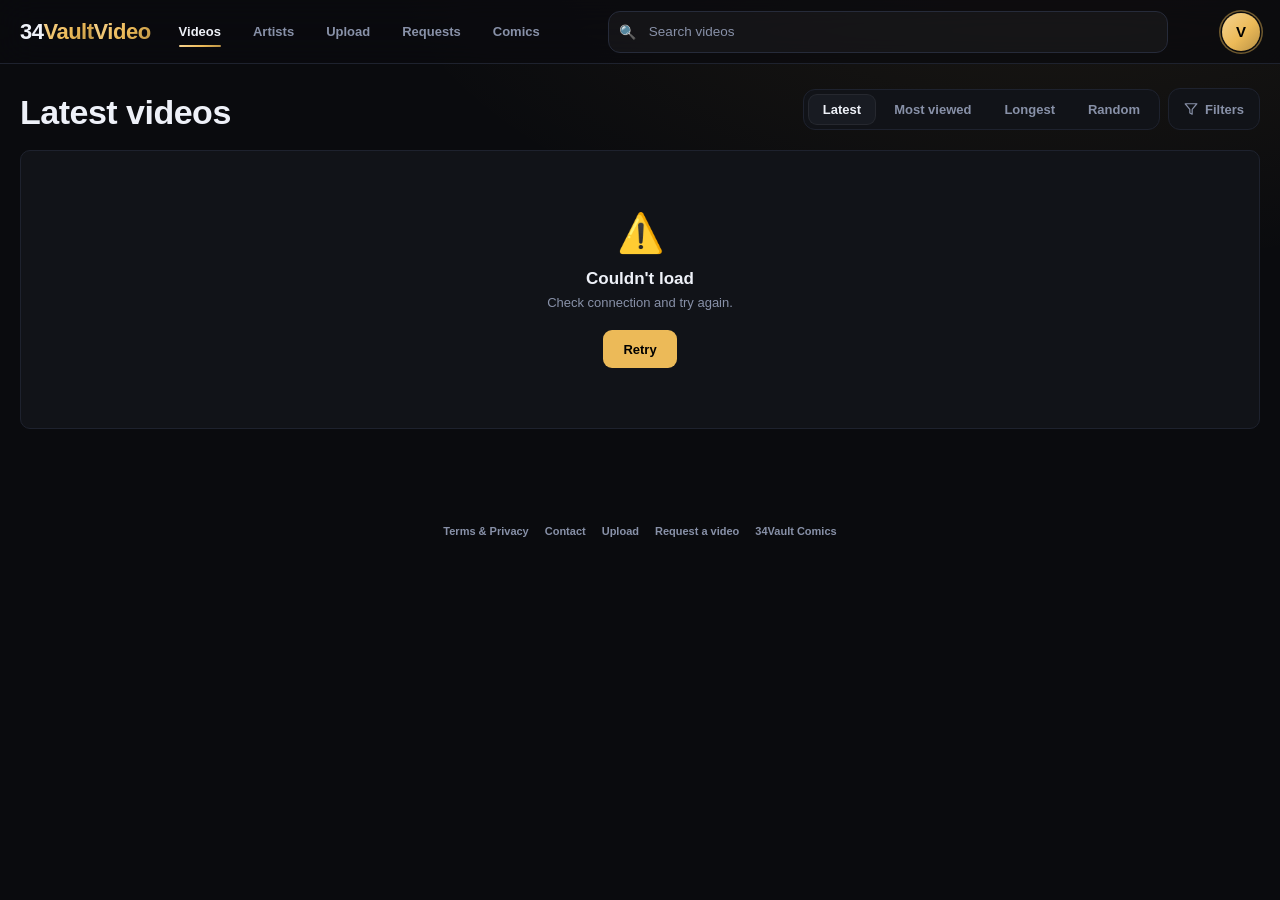
==== index.html @ ad5c5eca "Studio: 'Host it now' button for un-hosted sources; grid SWR cache for instant paint - studio: hostS" ====
<!DOCTYPE html>
<html lang="en">
<head>
<meta charset="UTF-8" />
<script src="/config.js?v=2"></script>
<meta name="viewport" content="width=device-width, initial-scale=1" />
<meta name="color-scheme" content="dark" />
<meta name="theme-color" content="#0a0b0e" />
<link rel="icon" type="image/svg+xml" href="/favicon.svg" />
<link rel="preconnect" href="https://api.34vault.com" />
<link rel="dns-prefetch" href="https://api.34vault.com" />
<link rel="preconnect" href="https://cdn.34vault.com" />
<link rel="dns-prefetch" href="https://cdn.34vault.com" />
<link rel="preconnect" href="https://rule34video.com" />
<link rel="dns-prefetch" href="https://rule34video.com" />
<link rel="stylesheet" href="/shared.css" />
<title>34VaultVideo - Free Rule34 &amp; Hentai Videos</title>
<meta name="description" content="Watch thousands of free rule34 videos, hentai animations, and NSFW video clips. Streamed in up to 1080p, updated daily. Filter by tag, search, and sort by newest or most viewed." />
<meta name="keywords" content="rule34 videos, hentai videos, r34 video, porn videos, nsfw animation, rule 34 porn, hentai animation, adult videos, xxx animation, free hentai videos, cartoon porn videos" />
<meta name="rating" content="adult" />
<meta name="rating" content="RTA-5042-1996-1400-1577-RTA" />
<meta property="og:type" content="website" />
<meta property="og:site_name" content="34VaultVideo" />
<meta property="og:title" content="34VaultVideo - Free Rule34 &amp; Hentai Videos" />
<meta property="og:description" content="Watch thousands of free rule34 videos, hentai animations, and NSFW clips in up to 1080p. Updated daily." />
<meta property="og:image" content="https://34vaultvideo.com/favicon.svg" />
<meta property="og:url" content="https://34vaultvideo.com/" />
<meta property="og:locale" content="en_US" />
<meta name="twitter:card" content="summary" />
<meta name="twitter:title" content="34VaultVideo - Free Rule34 &amp; Hentai Videos" />
<meta name="twitter:description" content="Watch thousands of free rule34 and hentai videos. Updated daily." />
<meta name="twitter:image" content="https://34vaultvideo.com/favicon.svg" />
<link rel="canonical" href="https://34vaultvideo.com/" />
<script type="application/ld+json">
{"@context":"https://schema.org","@type":"WebSite","name":"34VaultVideo","url":"https://34vaultvideo.com/","description":"Free rule34 videos, hentai animations, and NSFW video clips","potentialAction":{"@type":"SearchAction","target":"https://34vaultvideo.com/?q={search_term_string}","query-input":"required name=search_term_string"}}
</script>
<style>
:root {
  --bg:#0a0b0e;
  --surface:#111318;
  --surface2:#181b22;
  --border:#1e222e;
  --border2:#262b3a;
  --text:#eef1f8;
  --sub:#8891a8;
  --red:#e11d48;
  --topH:64px;
  --filterH:52px;
  --maxW:1280px;
  --r:10px;
  /* Fallback if config.js hasn't set it (it computes --grad-accent from the accent + Settings toggle) */
  --accent-lt:#ffce54;
  --grad-accent:linear-gradient(135deg,#ffce54,var(--accent) 55%,var(--accent2));
  --font-display:"Clash Display",-apple-system,BlinkMacSystemFont,'Segoe UI',Roboto,sans-serif;
}
*,*::before,*::after{box-sizing:border-box;margin:0;padding:0}
html{background:var(--bg)}
body{
  font-family:-apple-system,BlinkMacSystemFont,'Segoe UI',Roboto,sans-serif;
  background:var(--bg);color:var(--text);min-height:100dvh;
  background-image:radial-gradient(1100px 560px at 82% -8%, var(--accent-08,rgba(245,158,11,.08)), transparent 62%);
  background-attachment:fixed;background-repeat:no-repeat;
  padding-top:var(--topH); /* old +--filterH was a phantom gap left by the removed filter strip */
  overscroll-behavior-y:none;
}
a{color:inherit;text-decoration:none}
img{display:block}
button{font-family:inherit}
@media(prefers-reduced-motion:reduce){*{animation:none!important;transition:none!important}}

/* ━━━ TOPBAR ━━━ */
.topbar{
  position:fixed;top:0;left:0;right:0;z-index:900;
  height:var(--topH);
  background:rgba(10,11,14,.72);
  backdrop-filter:blur(18px) saturate(1.4);-webkit-backdrop-filter:blur(18px) saturate(1.4);
  border-bottom:1px solid var(--border);
  transform:translateZ(0);
  will-change:transform;
}
.topbar-inner{
  height:100%;max-width:var(--maxW);margin:0 auto;
  display:flex;align-items:center;gap:14px;padding:0 20px;
}

/* Brand — "Vault" and "Video" both use the gradient-text treatment */
.brand{
  font-family:var(--font-display);
  font-size:22px;font-weight:700;letter-spacing:-.5px;
  cursor:pointer;user-select:none;flex-shrink:0;line-height:1;
}
.brand span{background:var(--grad-accent);-webkit-background-clip:text;background-clip:text;color:transparent}

/* Search */
.search-wrap{flex:1;position:relative;max-width:400px}
.search-icon{
  position:absolute;left:11px;top:50%;transform:translateY(-50%);
  color:var(--sub);font-size:14px;pointer-events:none;
}
.search-input{
  width:100%;height:42px;border-radius:12px;
  background:rgba(255,255,255,.035);border:1px solid var(--border2);
  color:var(--text);font-size:13.5px;padding:0 34px 0 40px;
  outline:none;transition:border-color .15s,background .15s,box-shadow .15s;
  -webkit-appearance:none;
}
@media(max-width:859px){
  /* Aurora mobile header: ONE row — logo · full-flex search · avatar. No burger. */
  :root{--topH:64px}
  .topbar-inner{gap:12px;padding:0 14px}
  .search-wrap{flex:1;max-width:none}
  /* Circular gradient avatar with amber ring (extra specificity beats the base rule below) */
  .topbar-inner .avatar-btn{
    width:36px;height:36px;border-radius:50%;
    box-shadow:0 0 0 2px var(--bg),0 0 0 3.5px var(--accent);
  }
  .topbar-inner .avatar-btn img{width:100%;height:100%;border-radius:50%!important}
  /* Search matches desktop's quiet field (16px font stops iOS auto-zoom) */
  .search-input{
    font-size:16px;height:42px;border-radius:12px;
    background:rgba(255,255,255,.035);border-color:var(--border2);
  }
  /* .topbar-inner prefix out-specifies the base :focus rule below (source order alone loses) */
  .topbar-inner .search-input:focus{border-color:var(--accent);background:rgba(255,255,255,.035);box-shadow:none}
  /* Chips row: FLEX-FIT — the controls SHARE the row width on ANY phone. Text pills
     grow/shrink together (segmented-bar style), the icon toggle stays fixed-size, so the
     row can never overflow or slide regardless of device width.
     .filter-inner prefix beats the base rules; background-color keeps the select chevrons. */
  .filter-strip .filter-inner{overflow:hidden;gap:6px;padding:0 10px}
  .filter-inner .filters-btn,.filter-inner .sort-select,.filter-inner .chip{
    height:33px;border-radius:999px;
    background-color:rgba(255,255,255,.05);border:1px solid var(--border2);
    color:var(--sub);font-size:11.5px;font-weight:700;
  }
  .filter-inner .filters-btn,.filter-inner .chip,.filter-inner .sort-select,.filter-inner .sel-ico{
    flex:1 1 0;min-width:0;max-width:150px;overflow:hidden;
  }
  .filter-inner .filters-btn{padding:0 8px;justify-content:center}
  .filter-inner .chip{flex-grow:1.2;padding:0 8px;justify-content:center}
  .filter-inner #sortSel{padding:0 20px 0 10px}
  .filter-inner .sel-ico .sort-select{width:100%;max-width:none}
  .filter-inner .gv-btn{flex:0 0 36px;width:36px;padding:0;justify-content:center}
  .filter-inner #chipFavs{margin-left:0}
}
/* Narrow phones: slightly smaller type/padding so labels stay readable as pills shrink */
@media(max-width:430px){
  .filter-strip .filter-inner{gap:5px;padding:0 8px}
  .filter-inner #sortSel{padding:0 16px 0 8px}
  .filter-inner .sel-ico .sort-select{padding:0 6px 0 24px}
  .filter-inner .sel-ico svg{left:8px}
  .filter-inner .gv-btn{flex-basis:33px;width:33px}
  .filter-inner .filters-btn,.filter-inner .sort-select,.filter-inner .chip{font-size:11px;height:32px}
}
.search-input:hover{background:rgba(255,255,255,.06)}
.search-input:focus{border-color:var(--accent);background:var(--surface);box-shadow:0 0 0 3px var(--accent-15,rgba(236,186,88,.14))}
.search-input::placeholder{color:var(--sub)}
.search-x{
  position:absolute;right:10px;top:50%;transform:translateY(-50%);
  color:var(--sub);cursor:pointer;font-size:13px;
  background:none;border:none;padding:2px;line-height:1;
  display:none;border-radius:4px;transition:color .15s;
}
.search-x:hover{color:var(--text)}
.search-x.vis{display:block}

/* ── NOTIFICATION BELL ── */
.bell{position:relative;width:38px;height:38px;border-radius:11px;flex-shrink:0;display:flex;align-items:center;justify-content:center;cursor:pointer;color:var(--sub);background:rgba(255,255,255,.035);border:1px solid var(--border2);transition:color .15s,border-color .15s}
.bell:hover{color:var(--text);border-color:var(--border2)}
.bell-n{position:absolute;top:-5px;right:-5px;min-width:17px;height:17px;padding:0 4px;border-radius:999px;background:var(--grad-accent);color:#241a08;font-size:9.5px;font-weight:900;display:flex;align-items:center;justify-content:center}
.bell-panel{position:absolute;top:calc(100% + 10px);right:0;width:330px;max-width:88vw;max-height:420px;overflow-y:auto;display:none;z-index:960;
  background:rgba(17,19,24,.97);border:1px solid var(--border2);border-radius:14px;
  backdrop-filter:blur(18px);-webkit-backdrop-filter:blur(18px);box-shadow:0 24px 60px -18px rgba(0,0,0,.85);cursor:default;text-align:left}
.bell-panel.open{display:block}
.bn{display:block;padding:11px 14px;border-bottom:1px solid var(--border);text-decoration:none}
.bn:last-child{border-bottom:none}
.bn:hover{background:rgba(255,255,255,.04)}
.bn.un{background:var(--accent-06,rgba(236,186,88,.06))}
.bn-t{font-size:12.5px;font-weight:800;color:var(--text)}
.bn-m{font-size:11.5px;color:var(--sub);margin-top:2px;overflow:hidden;text-overflow:ellipsis;white-space:nowrap}
.bn-empty{padding:22px 16px;font-size:12.5px;color:var(--sub);text-align:center}

/* ── ARTIST CHANNEL HEADER ── */
.ah{display:none;align-items:center;gap:16px;padding:18px;margin:0 0 20px;background:var(--surface);border:1px solid var(--border);border-radius:16px}
.ah.on{display:flex}
.ah-av{width:64px;height:64px;border-radius:50%;flex-shrink:0;display:grid;place-items:center;font-size:26px;font-weight:700;color:#241a08;background:var(--grad-accent);font-family:var(--font-display)}
.ah-info{flex:1;min-width:0}
.ah-name{font-family:var(--font-display);font-size:22px;font-weight:700;letter-spacing:-.3px;text-transform:capitalize;overflow:hidden;text-overflow:ellipsis;white-space:nowrap}
.ah-sub{font-size:12.5px;color:var(--sub);font-weight:600;margin-top:2px}
.ah-follow{height:38px;padding:0 22px;border-radius:999px;border:none;background:var(--grad-accent);color:#241a08;font-size:13px;font-weight:800;cursor:pointer;flex-shrink:0;transition:transform .15s}
.ah-follow:hover{transform:translateY(-1px)}
.ah-follow.on{background:var(--surface2);color:var(--text);box-shadow:inset 0 0 0 1px var(--border2)}
@media(max-width:600px){.ah{padding:14px;gap:12px}.ah-av{width:50px;height:50px;font-size:21px}.ah-name{font-size:18px}.ah-follow{height:34px;padding:0 16px;font-size:12px}}

/* ── SEARCH SUGGESTIONS (tags / artists / categories as you type) ── */
.sugg{position:absolute;top:calc(100% + 8px);left:0;right:0;z-index:950;display:none;
  background:rgba(17,19,24,.97);border:1px solid var(--border2);border-radius:14px;overflow:hidden;
  backdrop-filter:blur(18px);-webkit-backdrop-filter:blur(18px);
  box-shadow:0 24px 60px -18px rgba(0,0,0,.85)}
.sugg.open{display:block}
.sugg-row{display:flex;align-items:center;gap:10px;padding:10px 14px;cursor:pointer;font-size:13px;font-weight:600;color:var(--text)}
.sugg-row:hover{background:rgba(255,255,255,.05)}
.sugg-k{flex-shrink:0;width:64px;text-align:center;font-size:9px;font-weight:800;letter-spacing:.6px;text-transform:uppercase;
  padding:3px 0;border-radius:6px;background:rgba(255,255,255,.06);color:var(--sub)}
.sugg-row[data-kind="artist"] .sugg-k{color:var(--accent);background:var(--accent-10,rgba(236,186,88,.1))}
.sugg-n{flex:1;min-width:0;overflow:hidden;text-overflow:ellipsis;white-space:nowrap;text-transform:capitalize}
.sugg-c{font-size:11px;color:var(--dim,#5b6373);font-weight:700;font-variant-numeric:tabular-nums}

/* Gold-ringed avatar on every screen size (mobile already had it) */
.topbar .avatar-btn{border-radius:50%;box-shadow:0 0 0 1.5px var(--bg),0 0 0 3px var(--accent-45,rgba(236,186,88,.5))}
.topbar .avatar-btn img{border-radius:50%}

/* Nav pills — desktop */
.nav-pills{display:none;gap:4px;align-items:center;flex-shrink:0}
@media(min-width:860px){.nav-pills{display:flex}}
.nav-pill{
  position:relative;height:34px;padding:0 14px;border-radius:9px;
  background:transparent;border:0;
  font-size:13px;font-weight:600;color:var(--sub);
  cursor:pointer;transition:color .15s,background .15s;white-space:nowrap;
}
.nav-pill:hover{background:rgba(255,255,255,.04);color:var(--text)}
.nav-pill.on{color:var(--text)}
.nav-pill.on::after{content:"";position:absolute;left:14px;right:14px;bottom:2px;height:2px;border-radius:2px;background:var(--grad-accent)}

/* Profile avatar btn — points at the MAIN site's profile page */
.avatar-btn{
  width:38px;height:38px;border-radius:11px;flex-shrink:0;
  background:var(--grad-accent);
  padding:2px;
  border:none;cursor:pointer;
  display:flex;align-items:center;justify-content:center;
  font-size:15px;font-weight:900;color:#000;
  transition:transform .15s,box-shadow .15s;
  box-shadow:0 2px 12px var(--accent-35,rgba(245,158,11,.35));
  overflow:visible;
}
.avatar-btn img{width:34px;height:34px;object-fit:cover;border-radius:9px}
/* hover keeps the gold ring (box-shadow replaces, it doesn't compose — restate ring + add glow) */
.topbar .avatar-btn:hover{transform:scale(1.06);box-shadow:0 0 0 1.5px var(--bg),0 0 0 3px var(--accent-45,rgba(236,186,88,.5)),0 4px 16px var(--accent-45,rgba(236,186,88,.5))}
/* Account dropdown */
.acct{position:relative}
.acct-menu{position:absolute;top:calc(100% + 10px);right:0;min-width:210px;background:var(--panel,#111318);border:1px solid var(--border,#1e222e);border-radius:14px;padding:6px;box-shadow:0 16px 40px rgba(0,0,0,.55);display:none;z-index:1000}
.acct-menu.open{display:block}
.acct-head{display:flex;align-items:center;gap:10px;padding:9px 10px 11px;border-bottom:1px solid var(--border,#1e222e);margin-bottom:6px}
.acct-head .av{width:34px;height:34px;border-radius:10px;flex-shrink:0;display:flex;align-items:center;justify-content:center;font-weight:900;font-size:14px;color:#2a1500;overflow:hidden;background:linear-gradient(135deg,var(--accent,#ffce54),var(--accent2,#f59e0b))}
.acct-head .av img{width:100%;height:100%;object-fit:cover}
.acct-name{font-weight:800;font-size:13px;line-height:1.2}
.acct-sub{font-size:11px;color:var(--muted,#8891a8);margin-top:1px}
.acct-item{display:flex;align-items:center;gap:10px;padding:10px 10px;border-radius:9px;font-size:13px;font-weight:700;color:var(--text,#eef1f8);cursor:pointer;text-decoration:none;transition:background .12s}
.acct-item:hover{background:var(--panel2,#181b22)}
.acct-item .mi{width:16px;text-align:center;opacity:.85}
.acct-item.danger{color:#fca5a5}

/* ━━━ FILTER STRIP ━━━ */
.filter-strip{
  position:fixed;top:var(--topH);left:0;right:0;z-index:799;
  height:var(--filterH);
  background:var(--bg);
  border-bottom:1px solid var(--border);
  box-shadow:0 8px 20px -12px rgba(0,0,0,.6);
  display:flex;align-items:center;
  overflow:hidden;
}
.filter-inner::-webkit-scrollbar{display:none}
.filter-inner{
  max-width:var(--maxW);width:100%;margin:0 auto;
  display:flex;align-items:center;gap:9px;
  padding:0 20px;
  flex-wrap:nowrap;
  overflow:hidden;
}
/* Push the Saved action to the far right so the view controls (Filters/Sort/Mode/Size)
   read as one group on the left and don't feel crammed against it. */
#chipFavs{margin-left:auto}

/* At 600px and below: tighten spacing but keep all labels visible */
@media(max-width:600px){
  .filter-inner{gap:6px;padding:0 12px}
  .filters-btn,.chip,.clear-filters-btn{height:28px;font-size:11px;padding:0 10px}
  .sort-select{height:28px;font-size:11px;padding:0 20px 0 8px}
}

/* At 420px and below: hard-cap the dropdowns so they can't blow out the row. */
@media(max-width:420px){
  .filter-inner{gap:5px;padding:0 10px}
  .sort-select{
    max-width:72px;
    overflow:hidden;
    text-overflow:ellipsis;
    white-space:nowrap;
  }
  #sortSel{max-width:72px}
  #modeSel{max-width:68px}
  .filters-btn,.chip,.clear-filters-btn{height:26px;font-size:10.5px;padding:0 8px}
}

.filters-btn{
  height:30px;padding:0 13px;border-radius:999px;flex-shrink:0;
  background:var(--surface2);border:1px solid var(--border2);
  color:var(--sub);font-size:12px;font-weight:700;
  cursor:pointer;user-select:none;white-space:nowrap;
  display:inline-flex;align-items:center;gap:6px;
  transition:all .15s;
}
.filters-btn:hover{border-color:var(--accent);color:var(--text)}
.filters-btn.on{border-color:var(--accent);color:var(--accent);background:var(--accent-08,rgba(245,158,11,.08))}
.filters-badge{
  min-width:16px;height:16px;padding:0 4px;border-radius:999px;
  background:var(--accent);color:#000;font-size:10px;font-weight:900;
  display:inline-flex;align-items:center;justify-content:center;
}

/* Chips */
.chip{
  height:30px;padding:0 13px;border-radius:999px;flex-shrink:0;
  background:transparent;border:1px solid var(--border2);
  color:var(--sub);font-size:12px;font-weight:700;
  cursor:pointer;user-select:none;white-space:nowrap;
  display:inline-flex;align-items:center;gap:5px;
  transition:all .15s;
}
.chip:hover{border-color:var(--accent);color:var(--text)}
.chip.on{background:var(--accent);border-color:var(--accent);color:#000;font-weight:800}

#chipFavs{flex-shrink:0;padding:0 11px}
#chipFavs .fav-star{
  font-size:13px;line-height:1;
  background:var(--grad-accent);-webkit-background-clip:text;background-clip:text;color:transparent;
  transition:filter .15s;
}
#chipFavs.on .fav-star{-webkit-text-fill-color:#2a1500;background:none;color:#2a1500}

.chip .cn{
  min-width:15px;height:15px;padding:0 4px;
  border-radius:999px;background:var(--accent-15,rgba(245,158,11,.15));
  color:var(--accent);font-size:9px;font-weight:900;
  display:inline-flex;align-items:center;justify-content:center;
}
.chip.on .cn{background:rgba(0,0,0,.22);color:#2a1500}

.sort-select{
  height:30px;padding:0 24px 0 10px;border-radius:999px;flex-shrink:1;min-width:0;
  background:var(--surface2);border:1px solid var(--border2);
  color:var(--sub);font-size:12px;font-weight:600;
  outline:none;cursor:pointer;-webkit-appearance:none;appearance:none;
  background-image:url("data:image/svg+xml,%3Csvg xmlns='http://www.w3.org/2000/svg' width='9' height='5' viewBox='0 0 9 5'%3E%3Cpath d='M.5.5l4 4 4-4' stroke='%239499b0' stroke-width='1.3' fill='none' stroke-linecap='round'/%3E%3C/svg%3E");
  background-repeat:no-repeat;background-position:right 9px center;
  transition:all .15s;
}
.sort-select:hover{border-color:var(--border2);color:var(--text);background:var(--surface)}
/* Icon'd dropdown (page mode): pages icon on the left, no chevron — still a native select */
.sel-ico{position:relative;display:inline-flex;flex-shrink:0;min-width:0}
.sel-ico svg{position:absolute;left:11px;top:50%;transform:translateY(-50%);pointer-events:none;color:var(--sub)}
.sel-ico .sort-select{padding:0 12px 0 30px;background-image:none;max-width:none}
.sort-select:focus{border-color:var(--accent);color:var(--text)}

.clear-filters-btn{
  height:30px;padding:0 12px;border-radius:999px;flex-shrink:0;
  background:transparent;border:1px solid var(--border2);
  color:var(--sub);font-size:12px;font-weight:700;cursor:pointer;
  transition:all .15s;
}
.clear-filters-btn:hover{border-color:var(--red);color:var(--red)}

/* ━━━ FILTERS SHEET (simplified: search + tags + sort live in the strip) ━━━ */
.fsheet-back{
  position:fixed;inset:0;z-index:1000;
  background:rgba(0,0,0,.65);display:none;
  backdrop-filter:blur(3px);
}
.fsheet-back.open{display:block}
.fsheet{
  position:fixed;left:0;right:0;bottom:0;z-index:1001;
  background:var(--surface);border-top:1px solid var(--border);
  border-radius:20px 20px 0 0;
  padding:16px 18px 22px;
  display:none;flex-direction:column;
  max-height:82dvh;
  box-shadow:0 -16px 60px rgba(0,0,0,.6);
  max-width:560px;margin:0 auto;
  overscroll-behavior:contain;
  overflow-x:hidden;
  width:100%;
}
.fsheet.open{display:flex}
@media(min-width:860px){
  .fsheet{
    left:auto;right:20px;bottom:auto;top:calc(var(--topH) + var(--filterH) + 8px);
    border-radius:16px;border:1px solid var(--border);
    width:380px;max-height:70dvh;
    box-shadow:0 20px 60px rgba(0,0,0,.55);
  }
}
.fsheet-handle{
  width:40px;height:4px;border-radius:2px;
  background:var(--border2);margin:0 auto 16px;flex-shrink:0;
}
@media(min-width:860px){.fsheet-handle{display:none}}
.fsheet-head{
  display:flex;align-items:center;justify-content:space-between;
  margin-bottom:14px;flex-shrink:0;
}
.fsheet-title{font-size:16px;font-weight:900}
.fsheet-head-actions{display:flex;align-items:center;gap:10px}
.fsheet-clear{
  background:none;border:none;color:var(--sub);
  font-size:12px;font-weight:700;cursor:pointer;padding:4px;
}
.fsheet-clear:hover{color:var(--red)}
.fsheet-x{
  width:28px;height:28px;border-radius:8px;flex-shrink:0;
  background:var(--surface2);border:1px solid var(--border2);
  color:var(--sub);font-size:13px;cursor:pointer;
  display:flex;align-items:center;justify-content:center;
  transition:all .15s;
}
.fsheet-x:hover{border-color:var(--accent);color:var(--text)}
.fsheet-body{overflow-y:auto;overflow-x:hidden;flex:1;min-height:0;min-width:0;overscroll-behavior:contain}
.fsheet-section{margin-bottom:18px}
.fsheet-label{
  font-size:11px;font-weight:800;color:var(--sub);
  text-transform:uppercase;letter-spacing:.06em;margin-bottom:9px;
}
.fsheet-tagsearch{
  width:100%;height:36px;border-radius:9px;margin-bottom:14px;flex-shrink:0;
  background:var(--surface2);border:1px solid var(--border2);
  color:var(--text);font-size:16px;padding:0 12px;outline:none;
  -webkit-appearance:none;
}
.fsheet-tagsearch:focus{border-color:var(--accent)}
.chip-wrap{display:flex;flex-wrap:wrap;gap:5px;min-width:0;max-width:100%}
.chip-wrap .chip{height:26px;font-size:11px;padding:0 10px}
.chip-x{margin-left:2px;font-weight:900;opacity:.7}
.chip.selected-chip{background:var(--accent);border-color:var(--accent);color:#000;font-weight:800}
.fsheet-empty{font-size:12px;color:var(--sub);padding:4px 0}
.fsheet-done{
  height:44px;border-radius:10px;border:none;flex-shrink:0;
  background:var(--accent);color:#000;font-size:14px;font-weight:800;
  cursor:pointer;margin-top:6px;transition:background .15s;
}
.fsheet-done:hover{background:var(--accent2)}

/* ━━━ MAIN ━━━ */
.main{max-width:var(--maxW);margin:0 auto;padding:20px 20px 60px}
.grid-header{
  display:flex;align-items:center;justify-content:space-between;
  margin-bottom:16px;
}
.grid-title{font-family:var(--font-display);font-size:17px;font-weight:600;letter-spacing:-.3px}
.grid-count{font-size:12px;color:var(--sub);font-weight:600}

/* ━━━ GRID ━━━ */
.grid{display:grid;grid-template-columns:repeat(2,1fr);gap:10px}
@media(min-width:480px){.grid{grid-template-columns:repeat(2,1fr);gap:12px}}
@media(min-width:600px){.grid{grid-template-columns:repeat(3,1fr);gap:16px}}
@media(min-width:860px){.grid{grid-template-columns:repeat(4,1fr);gap:20px}}
@media(min-width:1100px){.grid{grid-template-columns:repeat(4,1fr);gap:22px}}
@media(min-width:1300px){.grid{grid-template-columns:repeat(4,1fr)}}
/* (grid-size toggle retired in the premium redesign — one considered layout) */
/* Video-size toggle button (icon reflects current mode) */
.gv-btn{display:inline-flex;align-items:center;justify-content:center;padding:0 11px;cursor:pointer;color:var(--sub);background-image:none}
.gv-btn svg{width:18px;height:18px}
.gv-btn:hover{color:var(--text)}

/* ━━━ CARD ━━━ */
.card{
  position:relative;display:flex;flex-direction:column;
  background:transparent;border:0;border-radius:0;overflow:visible;
  transition:transform .22s cubic-bezier(.4,0,.2,1);
  cursor:pointer;min-width:0;max-width:100%;
}
.card:hover{transform:translateY(-6px)}
.card:active{transform:translateY(-2px)}

.c-cover{
  position:relative;overflow:hidden;
  aspect-ratio:16/9;background:#0d1018;flex-shrink:0;
  border-radius:14px;border:1px solid var(--border);
  box-shadow:0 18px 40px -20px rgba(0,0,0,.8);
  transition:border-color .2s,box-shadow .2s;
}
.card:hover .c-cover{
  border-color:var(--accent-45,rgba(245,158,11,.5));
  box-shadow:0 26px 52px -20px rgba(0,0,0,.92),0 0 0 1px var(--accent-10,rgba(245,158,11,.14));
}
.c-cover::after{
  content:"";position:absolute;left:0;right:0;bottom:0;height:38%;
  background:linear-gradient(180deg,transparent,rgba(6,7,11,.72));
  pointer-events:none;z-index:1;
}
.c-img{
  width:100%;height:100%;object-fit:cover;display:block;
  transition:transform .4s cubic-bezier(.4,0,.2,1);
}
.card:hover .c-img{transform:scale(1.07)}

/* Title — fixed 2-line height so every card's footer aligns */
.c-title{
  padding:11px 3px 0;
  font-size:13px;font-weight:700;color:var(--text);line-height:1.32;
  letter-spacing:.1px;
  display:-webkit-box;-webkit-line-clamp:2;-webkit-box-orient:vertical;
  overflow:hidden;
  height:calc(11px + 2*13px*1.32);
}

/* Bookmark btn */
.c-bk{
  position:absolute;top:8px;right:8px;z-index:3;
  width:28px;height:28px;border-radius:10px;
  background:rgba(10,11,14,.7);border:1px solid rgba(255,255,255,.1);
  display:flex;align-items:center;justify-content:center;
  cursor:pointer;font-size:13px;
  backdrop-filter:blur(8px);-webkit-backdrop-filter:blur(8px);
  transition:all .15s;
}
.c-bk:hover{border-color:var(--accent)}
.c-bk.on{border-color:var(--accent);background:var(--accent-15,rgba(245,158,11,.18));color:var(--accent)}

.c-new{
  position:absolute;top:8px;left:8px;z-index:3;
  height:20px;padding:0 8px;border-radius:7px;
  font-size:9px;font-weight:900;letter-spacing:.4px;
  display:flex;align-items:center;
  box-shadow:0 2px 8px rgba(0,0,0,.4);
}
.c-new.badge-new{background:var(--grad-accent);color:#2a1500}
.c-new.badge-hot{background:linear-gradient(120deg,#ff6b8b,#ff2d55);color:#fff}

/* Duration chip on the cover (Aurora — was the page-count chip on the comic site) */
.c-dur{
  position:absolute;bottom:8px;right:8px;z-index:2;
  height:20px;padding:0 8px;border-radius:7px;
  background:rgba(10,11,14,.72);border:1px solid rgba(255,255,255,.08);
  backdrop-filter:blur(6px);-webkit-backdrop-filter:blur(6px);
  color:#dfe3ee;font-size:9.5px;font-weight:800;
  display:flex;align-items:center;gap:4px;
}
.c-dur svg{width:10px;height:10px;fill:currentColor;stroke:none;opacity:.85}

/* HD quality badge (rule34video DNA) — bottom-left, amber-tinted */
.c-hd{
  position:absolute;bottom:8px;left:8px;z-index:2;
  height:21px;padding:0 8px;border-radius:6px;
  background:var(--grad-accent);color:#241a08;
  font-size:9.5px;font-weight:900;letter-spacing:.5px;
  display:flex;align-items:center;box-shadow:0 2px 8px rgba(0,0,0,.35);
}
/* Center play button — appears on hover (tube-site signature) */
.c-play{
  position:absolute;inset:0;z-index:2;display:grid;place-items:center;
  opacity:0;transition:opacity .2s;pointer-events:none;
}
.card:hover .c-play{opacity:1}
.c-play span{
  width:50px;height:50px;border-radius:50%;
  background:var(--grad-accent);display:grid;place-items:center;
  box-shadow:0 8px 26px rgba(0,0,0,.55);
  transform:scale(.82);transition:transform .2s;
}
.card:hover .c-play span{transform:scale(1)}
.c-play svg{width:20px;height:20px;fill:#241a08;margin-left:2px}

/* Card footer */
.c-foot{
  padding:8px 3px 2px;
  display:flex;align-items:center;justify-content:space-between;gap:8px;
  min-height:24px;
}
.c-views{
  display:inline-flex;align-items:center;gap:5px;flex-shrink:0;
  font-size:11px;font-weight:700;color:var(--sub);
}
.c-views .c-ico{opacity:.6}
.c-ico{
  width:11px;height:11px;flex-shrink:0;
  fill:none;stroke:currentColor;stroke-width:2;
  stroke-linecap:round;stroke-linejoin:round;
  opacity:.8;transition:stroke .2s,opacity .2s;
}
.card:hover .c-ico{opacity:1;stroke:var(--accent)}
.c-tag1{
  font-size:10px;font-weight:700;
  background:var(--grad-accent);-webkit-background-clip:text;background-clip:text;color:transparent;
  overflow:hidden;text-overflow:ellipsis;white-space:nowrap;flex:1;min-width:0;
}
.c-tag1.c-by{font-weight:800}
.c-tag1.c-by::before{content:"@";opacity:.7}

/* ━━━ PREMIUM SECTION HEADER ━━━ */
.disc-head{display:flex;align-items:flex-end;justify-content:space-between;gap:20px;flex-wrap:wrap;margin:4px 0 20px}
.disc-eyebrow{display:flex;align-items:center;gap:9px;font-size:11px;font-weight:800;letter-spacing:1.5px;text-transform:uppercase;color:var(--accent);margin-bottom:10px}
.disc-eyebrow::before{content:"";width:24px;height:2px;border-radius:2px;background:var(--grad-accent)}
.disc-title{font-family:var(--font-display);font-size:34px;font-weight:600;letter-spacing:-.5px;line-height:1.02;margin:0}
.disc-title .thin{color:var(--sub);font-weight:500}
.head-ctl{display:flex;align-items:center;gap:8px;flex-shrink:0}
@media(max-width:600px){.disc-title{font-size:26px}.disc-head{margin-bottom:16px}}

/* ━━━ TOP ARTISTS RAIL ━━━ */
.artists-rail{margin:2px 0 20px}
.rail-head{display:flex;align-items:center;justify-content:space-between;margin-bottom:11px}
.rail-title{display:flex;align-items:center;gap:8px;font-size:15px;font-weight:900;letter-spacing:-.2px}
.rail-title svg{width:17px;height:17px;fill:none;stroke:var(--accent);stroke-width:2;stroke-linecap:round;stroke-linejoin:round}
.rail-scroll{display:flex;gap:12px;overflow-x:auto;padding-bottom:6px;scrollbar-width:none;-webkit-overflow-scrolling:touch}
.rail-scroll::-webkit-scrollbar{display:none}
.artist-tile{
  flex:0 0 auto;display:flex;flex-direction:column;align-items:center;gap:7px;
  width:78px;text-decoration:none;cursor:pointer;
}
.artist-av{
  width:64px;height:64px;border-radius:50%;
  display:grid;place-items:center;
  font-size:24px;font-weight:900;color:#2a1500;
  background:var(--grad-accent,linear-gradient(135deg,#ffce54,var(--accent) 55%,#c07c08));
  box-shadow:0 0 0 2px var(--bg),0 0 0 3.5px var(--accent-40,rgba(245,158,11,.4)),0 8px 18px -8px rgba(245,158,11,.5);
  transition:transform .15s,box-shadow .15s;
}
.artist-tile:hover .artist-av{transform:translateY(-2px);box-shadow:0 0 0 2px var(--bg),0 0 0 3.5px var(--accent),0 12px 22px -8px rgba(245,158,11,.7)}
.artist-name{
  font-size:11px;font-weight:800;text-align:center;line-height:1.2;max-width:100%;
  overflow:hidden;text-overflow:ellipsis;white-space:nowrap;
  background:var(--grad-accent);-webkit-background-clip:text;background-clip:text;color:transparent;
}
.artist-count{font-size:10px;font-weight:700;color:var(--sub,#8891a8)}

/* ━━━ SORT TABS (rule34video-style) ━━━ */
.sort-tabs{display:flex;gap:6px;flex-wrap:wrap}
.sort-tab{
  height:32px;padding:0 15px;border-radius:999px;
  background:rgba(255,255,255,.04);border:1px solid var(--border,#1e222e);
  color:var(--sub,#8891a8);font-size:12.5px;font-weight:800;cursor:pointer;
  transition:all .15s;
}
.sort-tab:hover{border-color:#3a4055;color:var(--text)}
.sort-tab.on{
  background:var(--grad-accent,linear-gradient(135deg,#ffce54,var(--accent) 55%,#c07c08));
  border:none;color:#2a1500;
  box-shadow:0 6px 16px -8px var(--accent-45,rgba(245,158,11,.6));
}
/* Sort tabs replace the old Sort dropdown; the Pages/Scroll dropdown is a comic-site
   leftover (irrelevant to video). Both hidden — kept in DOM only so their JS is inert. */
#sortSel,.filter-inner .sel-ico{display:none!important}

/* ━━━ CATEGORIES BAR ━━━ */
.cats-bar{margin:0 0 16px}
.cats-bar .rail-title{margin-bottom:9px}
.cats-scroll{display:flex;gap:8px;overflow-x:auto;padding-bottom:5px;scrollbar-width:none;-webkit-overflow-scrolling:touch}
.cats-scroll::-webkit-scrollbar{display:none}
.cat-chip{
  flex:0 0 auto;display:inline-flex;align-items:center;gap:6px;height:32px;padding:0 14px;border-radius:999px;
  background:var(--surface,#111318);border:1px solid var(--border2,#262b3a);
  color:var(--text);font-size:12px;font-weight:800;text-decoration:none;white-space:nowrap;
  transition:all .15s;
}
.cat-chip:hover{border-color:var(--accent);transform:translateY(-1px)}
.cat-chip .cc-n{font-size:10px;font-weight:700;color:var(--sub,#8891a8)}

/* ━━━ SKELETON ━━━ */
.sk{background:transparent;border:0;overflow:visible}
.sk .sk-c{border-radius:14px;border:1px solid var(--border);box-shadow:0 18px 40px -20px rgba(0,0,0,.8)}
.sk .sk-b{padding:10px 3px 0}
.sk-c{
  aspect-ratio:16/9;
  background:linear-gradient(110deg,var(--surface) 30%,var(--surface2) 50%,var(--surface) 70%);
  background-size:200% 100%;animation:sh 1.5s ease infinite;
}
.sk-b{padding:8px}
.sk-l{
  height:8px;border-radius:4px;margin-bottom:6px;
  background:linear-gradient(110deg,var(--surface2) 30%,var(--border2) 50%,var(--surface2) 70%);
  background-size:200% 100%;animation:sh 1.5s ease infinite;
}
.sk-l.s{width:55%}
@keyframes sh{to{background-position:-200% 0}}

/* ━━━ STATES ━━━ */
.state-box{
  grid-column:1/-1;padding:60px 20px;text-align:center;
  background:var(--surface);border:1px solid var(--border);border-radius:var(--r);
}
.state-ico{font-size:38px;margin-bottom:14px}
.state-t{font-size:17px;font-weight:800;margin-bottom:6px}
.state-s{font-size:13px;color:var(--sub);margin-bottom:20px}
.state-btn{
  height:38px;padding:0 20px;border-radius:9px;
  background:var(--accent);color:#000;font-size:13px;font-weight:800;
  border:none;cursor:pointer;transition:background .15s;
}
.state-btn:hover{background:var(--accent2)}

/* ━━━ IN-FEED AD CARD (blended, hdporncomics-style) ━━━
   Ads blend INTO the video grid as cards: same surface, border, radius and shadow as a
   video card, spanning 2 grid cells so the native/banner has room (on the 2-col mobile
   grid that's full width). A small "Sponsored" label keeps it honest.
   NOTE: slots only get created when window.ADS_ENABLED is true (off for launch). */
.ad-row{
  grid-column:span 2;
  border-radius:var(--r);
  background:var(--surface);
  border:1px solid var(--border);
  box-shadow:0 8px 24px rgba(0,0,0,.35);
  position:relative;overflow:hidden;
  min-height:120px;
  padding:22px 8px 8px;
  display:flex;align-items:center;justify-content:center;
}
.ad-row::before{
  content:"Sponsored";
  position:absolute;top:7px;left:10px;z-index:2;
  font-size:9px;font-weight:800;letter-spacing:.6px;text-transform:uppercase;
  color:var(--sub);opacity:.6;pointer-events:none;
}
/* Hide only truly-empty rows (pre-injection). :empty still matches despite ::before
   (generated content isn't a child node), so unfilled slots collapse instead of showing
   an empty Sponsored card. */
.ad-row:empty{display:none}

/* ━━━ PAGINATION ━━━ */
.pag{
  grid-column:1/-1;display:flex;align-items:center;
  justify-content:center;gap:5px;padding:28px 0 8px;flex-wrap:wrap;
}
.pg{
  min-width:34px;height:34px;padding:0 8px;border-radius:8px;
  border:1px solid var(--border2);background:var(--surface2);color:var(--sub);
  font-size:12px;font-weight:700;cursor:pointer;
  display:flex;align-items:center;justify-content:center;
  transition:all .15s;user-select:none;
}
.pg:hover{border-color:var(--accent);color:var(--text)}
.pg.on{background:var(--accent);border-color:var(--accent);color:#000;font-weight:800}
.pg:disabled{opacity:.25;cursor:default;pointer-events:none}
.pg-dots{width:28px;height:34px;display:flex;align-items:center;justify-content:center;color:var(--sub);font-size:13px}
.pag-goto{width:100%;display:flex;align-items:center;justify-content:center;gap:8px;margin-top:6px}
.pag-goto input{
  width:90px;height:34px;border-radius:8px;text-align:center;
  background:var(--surface2);border:1px solid var(--border2);
  color:var(--text);font-size:16px;outline:none;-webkit-appearance:none;
}
.pag-goto input:focus{border-color:var(--accent)}
.pag-goto button{
  height:34px;padding:0 16px;border-radius:8px;
  background:var(--accent);color:#000;border:none;
  font-size:12px;font-weight:800;cursor:pointer;transition:background .15s;
}
.pag-goto button:hover{background:var(--accent2)}
.scroll-sentinel{height:1px}

/* Footer links */
.foot-links{
  max-width:var(--maxW);margin:0 auto;padding:0 20px 40px;
  display:flex;gap:16px;justify-content:center;
  font-size:11px;color:var(--sub);font-weight:600;
}
.foot-links a:hover{color:var(--text)}
/* ══════════ CLEAN REDESIGN — match the UI concept ══════════ */
/* wider, centered search */
.search-wrap{flex:1;max-width:560px;margin:0 auto}
@media(max-width:760px){.search-wrap{max-width:none;margin:0}}
/* ONE clean control row (replaces the old 3 stacked bars) */
.ctl{display:flex;align-items:center;gap:11px;margin:2px 0 4px;flex-wrap:wrap}
/* sort tabs → segmented control */
.sort-tabs{display:inline-flex;gap:3px;background:var(--surface,#12141a);border:1px solid var(--border,#242835);border-radius:12px;padding:4px}
.sort-tab{height:auto;padding:8px 15px;border-radius:9px;border:none;background:none;font-size:13px;font-weight:700;color:var(--sub,#8b93a7);cursor:pointer;transition:color .12s,background .12s}
.sort-tab:hover{color:var(--text);background:transparent}
.sort-tab.on{background:var(--surface2,#1e222c);color:var(--text);box-shadow:inset 0 0 0 1px rgba(255,255,255,.06)}
/* filters button */
.fbtn{display:inline-flex;align-items:center;gap:7px;height:42px;padding:0 15px;border-radius:12px;background:var(--surface,#12141a);border:1px solid var(--border,#242835);font-size:13px;font-weight:700;color:var(--sub,#8b93a7);cursor:pointer;transition:all .12s}
.fbtn:hover{border-color:var(--border2);background:var(--surface2);color:var(--text)}
.fbtn.on{border-color:var(--accent);color:var(--accent)}
.fbtn .filters-badge{display:inline-flex;align-items:center;justify-content:center;min-width:18px;height:18px;padding:0 5px;border-radius:999px;background:var(--accent);color:#221200;font-size:11px;font-weight:900}
/* video count — retired from the control row (lives in the search placeholder now);
   the element stays hidden because JS still writes to it */
.count{display:none}
/* category chips — clean pills, no label */
.cats{display:flex;gap:8px;overflow-x:auto;margin:14px 0 20px;padding-bottom:2px;scrollbar-width:none}
.cats::-webkit-scrollbar{display:none}
.cat-chip{flex-shrink:0;display:inline-flex;align-items:center;gap:7px;height:34px;padding:0 14px;border-radius:999px;background:var(--surface,#12141a);border:1px solid var(--border,#242835);font-size:12.5px;font-weight:700;color:#c8c4cf;text-transform:capitalize;white-space:nowrap;text-decoration:none;transition:border-color .12s,color .12s,background .12s}
.cat-chip:hover{border-color:var(--border2);background:var(--surface2);color:var(--text);transform:none}
.cat-chip .cc-n{font-size:11px;font-weight:800;color:var(--dim,#5b6373);font-variant-numeric:tabular-nums}
.cat-chip.on{background:var(--grad-accent);border-color:transparent;color:#241a08}
.cat-chip.on .cc-n{color:#241a08;opacity:.6}
/* ── mobile: same premium language, stacked ── */
@media(max-width:600px){
  .disc-head{flex-direction:column;align-items:stretch;gap:13px}
  .head-ctl{width:100%}
  .sort-tabs{flex:1;justify-content:space-between;padding:3px}
  .sort-tab{flex:1;text-align:center;padding:9px 4px;font-size:12.5px}
  .fbtn{padding:0 13px;font-size:12.5px}
  .cats{margin:0 0 18px;gap:7px}
  .cat-chip{height:32px;padding:0 12px;font-size:12px}
}
</style>
</head>
<body><noscript><div style="padding:40px 20px;text-align:center;font-family:sans-serif;color:#f0f0f0;background:#0a0b0e;min-height:100vh"><h1>34VaultVideo</h1><p style="margin-top:16px;color:#8b8fa8">This site requires JavaScript to function. Please enable JavaScript in your browser settings.</p></div></noscript>

<!-- ━━━ TOPBAR ━━━ -->
<header class="topbar">
  <div class="topbar-inner">
    <div class="brand" onclick="location.href='index.html'">34<span>Vault</span><span>Video</span></div>

    <div class="nav-pills">
      <button class="nav-pill on" onclick="location.href='index.html'">Videos</button>
      <button class="nav-pill" onclick="location.href='artists.html'">Artists</button>
      <button class="nav-pill" onclick="location.href='upload.html'">Upload</button>
      <button class="nav-pill" onclick="location.href='request.html'">Requests</button>
      <button class="nav-pill" onclick="location.href='https://34vault.com/'">Comics</button>
    </div>

    <div class="search-wrap">
      <span class="search-icon">🔍</span>
      <input class="search-input" id="searchInput" placeholder="Search videos" autocomplete="off" />
      <button class="search-x" id="searchX" type="button">✕</button>
      <div class="sugg" id="sugg"></div>
    </div>

    <div class="bell" id="bellBtn" style="display:none" role="button" aria-label="Notifications">
      <svg width="17" height="17" viewBox="0 0 24 24" fill="none" stroke="currentColor" stroke-width="2" stroke-linecap="round" stroke-linejoin="round"><path d="M18 8a6 6 0 0 0-12 0c0 7-3 9-3 9h18s-3-2-3-9"/><path d="M13.7 21a2 2 0 0 1-3.4 0"/></svg>
      <span class="bell-n" id="bellN" style="display:none">0</span>
      <div class="bell-panel" id="bellPanel"></div>
    </div>
    <div class="acct" id="acct">
      <button class="avatar-btn" id="avatarBtn" title="Account" type="button" aria-haspopup="true">V</button>
      <div class="acct-menu" id="acctMenu" role="menu"></div>
    </div>
  </div>
</header>

<!-- Legacy controls kept hidden — the JS still references these ids. The visible
     controls now live in the clean control row inside <main>. Saved moved to the
     account menu; page-mode + sort-dropdown are hidden (sort tabs drive sorting). -->
<div style="display:none" aria-hidden="true">
  <select id="sortSel"><option value="new">Newest</option><option value="views">Most Viewed</option><option value="longest">Longest</option></select>
  <select id="modeSel"><option value="pages">Pages</option><option value="scroll">Scroll</option></select>
  <div id="chipFavs"><span id="favCt">0</span></div>
</div>

<!-- ━━━ FILTERS SHEET (simplified: tag search + tag chips only) ━━━ -->
<div class="fsheet-back" id="fsheetBack"></div>
<div class="fsheet" id="fsheet">
  <div class="fsheet-handle"></div>
  <div class="fsheet-head">
    <div class="fsheet-title">Filters</div>
    <div class="fsheet-head-actions">
      <button class="fsheet-clear" id="fsheetClear" type="button">Clear all</button>
      <button class="fsheet-x" id="fsheetX" type="button" aria-label="Close">✕</button>
    </div>
  </div>
  <input class="fsheet-tagsearch" id="filterSearchInput" placeholder="Search tags…" autocomplete="off" />
  <div class="fsheet-body">
    <div class="fsheet-section">
      <div class="fsheet-label">Duration</div>
      <div class="chip-wrap" id="durChips">
        <button type="button" class="chip on" data-dur="">Any</button>
        <button type="button" class="chip" data-dur="s">Under 5 min</button>
        <button type="button" class="chip" data-dur="m">5–20 min</button>
        <button type="button" class="chip" data-dur="l">Over 20 min</button>
      </div>
    </div>
    <div class="fsheet-section">
      <div class="fsheet-label">Added</div>
      <div class="chip-wrap" id="dateChips">
        <button type="button" class="chip on" data-days="">Any time</button>
        <button type="button" class="chip" data-days="1">Past 24 hours</button>
        <button type="button" class="chip" data-days="7">Past week</button>
        <button type="button" class="chip" data-days="30">Past month</button>
        <button type="button" class="chip" data-days="365">Past year</button>
      </div>
    </div>
    <div class="fsheet-section">
      <div class="fsheet-label">Blocked tags</div>
      <div style="display:flex;gap:8px;align-items:center">
        <input class="fsheet-tagsearch" id="blockInput" placeholder="Never show this tag…" autocomplete="off" style="margin:0;flex:1" />
        <button type="button" class="chip" id="blockAdd">Block</button>
      </div>
      <div class="chip-wrap" id="blockedChips" style="margin-top:10px"></div>
    </div>
    <div class="fsheet-section" id="selectedSection" style="display:none">
      <div class="fsheet-label">Selected</div>
      <div class="chip-wrap" id="selectedChips"></div>
    </div>
    <div class="fsheet-section" id="tagSection">
      <div class="fsheet-label">Tags</div>
      <div class="chip-wrap" id="tagChips"></div>
      <div class="fsheet-empty" id="tagChipsEmpty" style="display:none">No tags match.</div>
    </div>
  </div>
  <button class="fsheet-done" id="fsheetDone" type="button">Show Results</button>
</div>

<!-- ━━━ MAIN ━━━ -->
<main class="main">
  <!-- Artist channel header (shown on ?artist= views, YouTube-style) -->
  <div class="ah" id="artistHead"></div>
  <!-- Categories bar — top tags as quick chips; hidden until populated
       (Top Artists rail removed from the homepage: low signal + no rating data;
        artist credits still appear on cards/watch, and the /artists page remains) -->
  <div class="disc-head">
    <div class="disc-titles">
      <h1 class="disc-title" id="pageTitle">Latest videos</h1>
    </div>
    <div class="head-ctl">
      <div class="sort-tabs" id="sortTabs">
        <button class="sort-tab on" data-sort="new" type="button" onclick="setSort('new')">Latest</button>
        <button class="sort-tab" data-sort="views" type="button" onclick="setSort('views')">Most viewed</button>
        <button class="sort-tab" data-sort="longest" type="button" onclick="setSort('longest')">Longest</button>
        <button class="sort-tab" data-sort="random" type="button" onclick="setSort('random')">Random</button>
      </div>
      <button class="fbtn" id="filtersBtn" type="button">
        <svg width="14" height="14" viewBox="0 0 24 24" fill="none" stroke="currentColor" stroke-width="2" stroke-linecap="round" stroke-linejoin="round"><polygon points="22 3 2 3 10 12.46 10 19 14 21 14 12.46 22 3"/></svg> Filters
        <span class="filters-badge" id="filtersBadge" style="display:none">0</span>
      </button>
    </div>
  </div>
  <span class="count" id="gridCount" aria-hidden="true"></span>
  <div class="cats" id="catsBar" style="display:none">
    <div class="cats-scroll" id="catsRow"></div>
  </div>
  <div class="grid-title" id="gridTitle" style="display:none"></div>
  <div class="grid" id="grid">
    <div class="sk"><div class="sk-c"></div><div class="sk-b"><div class="sk-l"></div><div class="sk-l s"></div></div></div>
    <div class="sk"><div class="sk-c"></div><div class="sk-b"><div class="sk-l"></div><div class="sk-l s"></div></div></div>
    <div class="sk"><div class="sk-c"></div><div class="sk-b"><div class="sk-l"></div><div class="sk-l s"></div></div></div>
    <div class="sk"><div class="sk-c"></div><div class="sk-b"><div class="sk-l"></div><div class="sk-l s"></div></div></div>
    <div class="sk"><div class="sk-c"></div><div class="sk-b"><div class="sk-l"></div><div class="sk-l s"></div></div></div>
    <div class="sk"><div class="sk-c"></div><div class="sk-b"><div class="sk-l"></div><div class="sk-l s"></div></div></div>
  </div>
  <div class="pag" id="pagArea"></div>
  <div class="scroll-sentinel" id="scrollSentinel"></div>
</main>

<div class="foot-links">
  <a href="policy.html">Terms &amp; Privacy</a>
  <a href="contact.html">Contact</a>
  <a href="upload.html">Upload</a>
  <a href="request.html">Request a video</a>
  <a href="https://34vault.com/" rel="noopener">34Vault Comics</a>
</div>

<script>
window.ADS_ENABLED = false; // TODO: enable after the new ExoClick account zones for 34vaultvideo.com are created (see the ads.js comment block at the bottom of this file).

const API   = window.__API__ || "";
const K_FAV = "favoriteSlugs";
const K_FIL = "videoIndexFilters_v1";
const K_PMODE = "videoIndexPageMode_v1";
const PAGE  = 24;
const AD_N  = 6;

let all=[], favOnly=false, page=1;
let _adSeq=0;   // global unique-id counter for in-grid ad slots
let pageMode="pages", loadedCount=PAGE;
let activeTags=new Set(), sortMode="new";
let activeArtist=null, activeArtistName="";
let activeCategory=null, activeCategoryName="";
// Server-side paging: the catalog is 150k+, so we NEVER load it all client-side.
// `all` holds only the loaded window; the server does filtering/sorting/paging.
let total=0, offset=0, loading=false, done=false, _qToken=0;

// ── Thumbnails: load the SOURCE thumb straight from rule34video's CDN (fast, global,
// no backend hop). The page is referrerpolicy=no-referrer, which the source serves fine
// (verified). Only ~0.5% of the 300k catalog is mirrored to our R2, so CDN-first meant
// nearly every grid image 404'd → slow API-proxy round-trip. Source-first fixes that.
// __thumbFall cascades source → our CDN mirror → API proxy (mirrors on first hit) → blank.
const CDN_THUMBS="https://cdn.34vault.com/thumbs";
window.__NOTHUMB="data:image/svg+xml,%3Csvg xmlns=%22http://www.w3.org/2000/svg%22 width=%22320%22 height=%22180%22%3E%3Crect fill=%22%230d1018%22 width=%22320%22 height=%22180%22/%3E%3Ctext x=%2250%25%22 y=%2250%25%22 dominant-baseline=%22middle%22 text-anchor=%22middle%22 fill=%22%231a1e2a%22 font-size=%2214%22 font-family=%22sans-serif%22%3ENo Thumb%3C/text%3E%3C/svg%3E";
window.__thumbFall=function(img,sid){
  var stage=img.dataset.p||"0";
  if(stage==="0"&&sid){ img.dataset.p="1"; img.src=CDN_THUMBS+"/"+sid+".jpg?cb="+Date.now(); return; } // → our CDN mirror
  if(stage==="1"&&sid){ img.dataset.p="2"; img.src=(window.__API__||"")+"/api/thumb/"+sid; return; }   // → API proxy (mirrors to R2)
  img.onerror=null; img.src=window.__NOTHUMB;
};
// Use thumbUrl directly: scraped videos → the source CDN (fast); owner-edited/uploaded
// videos → our CDN (the backend sets thumbUrl to the CDN url with a ?v= cache-buster when
// a thumb is saved). Empty thumbUrl → our CDN keyed by sourceId. (No updatedAt heuristic —
// updatedAt bumps on every view, so it can't tell "edited thumbnail" from "watched".)
function thumbSrc(v){
  if(!v) return window.__NOTHUMB;
  return v.thumbUrl || (v.sourceId ? CDN_THUMBS+"/"+v.sourceId+".jpg" : window.__NOTHUMB);
}
// Some networks stall on the source CDN without ever firing `error`, which would leave a
// blank thumb forever. Sweep unloaded thumbs and, past a short deadline, push them down the
// fallback chain (our CDN → proxy → placeholder) by firing their onerror handler.
setInterval(function(){
  var now=Date.now();
  document.querySelectorAll("img.c-img").forEach(function(img){
    if(!img.onerror||(img.complete&&img.naturalWidth>0)) return;
    var t=+(img.dataset.ts||0);
    if(!t){ img.dataset.ts=now; return; }
    if(now-t>4000){ img.dataset.ts=now; img.dispatchEvent(new Event("error")); }
  });
},2000);

// Elements
const grid       = document.getElementById("grid");
// Grid-size toggle RETIRED in the premium redesign (one considered layout) — the g1
// CSS is gone and any stored preference is ignored so everyone sees the same grid.
const gridViewBtn = document.getElementById("gridViewBtn"); // null now; guards below keep this inert
let gridMode = "2";
const GV_ICON_GRID  = '<svg viewBox="0 0 24 24" fill="none" stroke="currentColor" stroke-width="2" stroke-linecap="round" stroke-linejoin="round"><rect x="3" y="3" width="7" height="7" rx="1.5"/><rect x="14" y="3" width="7" height="7" rx="1.5"/><rect x="3" y="14" width="7" height="7" rx="1.5"/><rect x="14" y="14" width="7" height="7" rx="1.5"/></svg>';
const GV_ICON_LARGE = '<svg viewBox="0 0 24 24" fill="none" stroke="currentColor" stroke-width="2" stroke-linecap="round" stroke-linejoin="round"><rect x="4" y="4" width="16" height="16" rx="2.5"/></svg>';
function applyGridMode(){ grid.classList.toggle("g1", gridMode === "1"); if(gridViewBtn) gridViewBtn.innerHTML = (gridMode === "1" ? GV_ICON_LARGE : GV_ICON_GRID); }
if(gridViewBtn) gridViewBtn.addEventListener("click", function(){ gridMode = (gridMode === "1" ? "2" : "1"); try { localStorage.setItem("videoGridMode_v1", gridMode); } catch(e){} applyGridMode(); });
applyGridMode();
const srch       = document.getElementById("searchInput");
const srchX      = document.getElementById("searchX");
const chipFavs   = document.getElementById("chipFavs");
const favCt      = document.getElementById("favCt");
const gridTitle  = document.getElementById("gridTitle");
const gridCount  = document.getElementById("gridCount");
const pagArea    = document.getElementById("pagArea");
const scrollSentinel = document.getElementById("scrollSentinel");
const modeSel    = document.getElementById("modeSel");

const filtersBtn   = document.getElementById("filtersBtn");
const filtersBadge = document.getElementById("filtersBadge");
const fsheetBack   = document.getElementById("fsheetBack");
const fsheet       = document.getElementById("fsheet");
const fsheetClear  = document.getElementById("fsheetClear");
const fsheetX      = document.getElementById("fsheetX");
const fsheetDone   = document.getElementById("fsheetDone");
const tagChipsEl   = document.getElementById("tagChips");
const tagChipsEmpty= document.getElementById("tagChipsEmpty");
const filterSearchInput = document.getElementById("filterSearchInput");
const selectedSection   = document.getElementById("selectedSection");
const selectedChipsEl   = document.getElementById("selectedChips");
const sortSel      = document.getElementById("sortSel");

// ── SCROLL LOCK (iOS-safe) ──
let _scrollLockY=0, _lockCount=0;
function lockScroll(){
  if(_lockCount===0){
    _scrollLockY=window.scrollY||window.pageYOffset||0;
    document.body.style.position="fixed";
    document.body.style.top=`-${_scrollLockY}px`;
    document.body.style.left="0";document.body.style.right="0";document.body.style.width="100%";
  }
  _lockCount++;
}
function unlockScroll(){
  _lockCount=Math.max(0,_lockCount-1);
  if(_lockCount===0){
    document.body.style.position="";document.body.style.top="";
    document.body.style.left="";document.body.style.right="";document.body.style.width="";
    window.scrollTo(0,_scrollLockY);
  }
}

// ── FAVORITES (localStorage only — no server sync on the video site) ──
const getFavs=()=>{ try{ return new Set(JSON.parse(localStorage.getItem(K_FAV)||"[]")); }catch{ return new Set(); } };
const setFavs=s=>{ try{ localStorage.setItem(K_FAV,JSON.stringify([...s])); }catch{} updFavCt(); };
const updFavCt=()=>{ favCt.textContent=String(getFavs().size); };

// Account menu — reads the shared 34vault account (cookie on api.34vault.com).
// Profile/Settings/Login live on the main site (same account); Saved is local here.
(function(){
  var btn=document.getElementById("avatarBtn"), menu=document.getElementById("acctMenu");
  if(!btn||!menu) return;
  var MAIN="https://34vault.com";
  function toggle(v){ menu.classList.toggle("open", v===undefined ? !menu.classList.contains("open") : v); }
  btn.addEventListener("click",function(e){ e.stopPropagation(); toggle(); });
  document.addEventListener("click",function(){ toggle(false); });
  menu.addEventListener("click",function(e){ e.stopPropagation(); });
  fetch(`${API}/api/me`,{credentials:"include"}).then(function(r){ return r.ok?r.json():null; }).then(function(me){
    if(me){
      var initial=(me.displayName||"V").charAt(0).toUpperCase();
      var avHtml = me.avatarUrl ? `<img src="${esc(me.avatarUrl)}" alt="">` : initial;
      var isStaff = me.role==="OWNER"||me.role==="ADMIN";
      btn.innerHTML = avHtml;
      menu.innerHTML =
        `<div class="acct-head"><div class="av">${avHtml}</div><div><div class="acct-name">${esc(me.displayName||"You")}</div><div class="acct-sub">${isStaff?esc(me.role)+" · 34Vault account":"34Vault account"}</div></div></div>`+
        `<a class="acct-item" href="profile.html"><span class="mi">&#128100;</span> Profile</a>`+
        `<a class="acct-item" href="upload.html"><span class="mi">&#127909;</span> Upload</a>`+
        `<div class="acct-item" id="acctSaved"><span class="mi">&#9733;</span> Saved</div>`+
        (isStaff?`<a class="acct-item" href="admin.html"><span class="mi">&#128737;</span> Admin</a>`:"")+
        `<a class="acct-item" href="${MAIN}/settings.html"><span class="mi">&#9881;</span> Settings</a>`+
        `<div class="acct-item danger" id="acctLogout"><span class="mi">&#9099;</span> Log out</div>`;
      var s=document.getElementById("acctSaved");
      if(s) s.onclick=function(){ toggle(false); var c=document.getElementById("chipFavs"); if(c) c.click(); };
      var lo=document.getElementById("acctLogout");
      if(lo) lo.onclick=function(){ if(window.__clearAuthToken) window.__clearAuthToken(); fetch(`${API}/api/auth/logout`,{method:"POST",credentials:"include"}).catch(function(){}).then(function(){ location.reload(); }); };
    } else {
      btn.textContent="V";
      menu.innerHTML =
        `<a class="acct-item" href="auth.html"><span class="mi">&#8594;</span> Log in</a>`+
        `<a class="acct-item" href="auth.html"><span class="mi">&#43;</span> Sign up</a>`;
    }
  }).catch(function(){
    btn.textContent="V";
    menu.innerHTML = `<a class="acct-item" href="auth.html"><span class="mi">&#8594;</span> Log in</a>`;
  });
})();

async function load(){
  try{ const m=localStorage.getItem(K_PMODE); if(m==="pages"||m==="scroll") pageMode=m; }catch{}
  modeSel.value=pageMode;
  restore();
  applyUrlParams();
  syncSortTabs();
  updateHeaderLabels();
  updateFiltersUI();
  updateRailVisibility();
  renderFilterChips();
  renderSelectedChips();
  loadCategories();       // server endpoint (full nav bar) — localStorage-cached
  loadTags();             // full catalog tag list (filter sheet + suggestions) — cached
  loadArtists();          // artists list for search suggestions — cached
  if(activeArtist) loadFollows();   // follow state for the artist channel header
  runQuery(true);         // first page from the server
}

// Build the /api/videos query for the current filter+sort state.
function buildVideosUrl(off){
  const p=new URLSearchParams();
  p.set("all","1"); p.set("limit",String(PAGE)); p.set("offset",String(off)); p.set("sort",sortMode);
  const q=srch.value.trim(); if(q) p.set("q",q);
  if(activeCategory) p.set("category",activeCategory);
  if(activeArtist) p.set("artist",activeArtist);
  if(activeTags.size) p.set("tags",[...activeTags].join(","));
  if(durBucket==="s") p.set("maxDur","300");
  else if(durBucket==="m"){ p.set("minDur","300"); p.set("maxDur","1200"); }
  else if(durBucket==="l") p.set("minDur","1200");
  if(sinceDays) p.set("sinceDays",sinceDays);
  if(blockedTags.size) p.set("excl",[...blockedTags].join(","));
  return `${API}/api/videos?${p.toString()}`;
}

function showLoadError(){
  grid.innerHTML=`<div class="state-box"><div class="state-ico">⚠️</div><div class="state-t">Couldn't load</div><div class="state-s">Check connection and try again.</div><button class="state-btn" onclick="location.reload()">Retry</button></div>`;
}

// Reset paging and load the first page (or the current page, in pages-mode).
async function runQuery(reset){
  const token=++_qToken;
  if(reset){
    all=[]; offset=0; done=false;
    // NOTE: do NOT reset `page` here — pagination sets it before calling. apply()
    // (filter/sort/search) resets page to 1 itself.
    grid.innerHTML=new Array(12).fill('<div class="sk"><div class="sk-c"></div><div class="sk-b"><div class="sk-l"></div><div class="sk-l s"></div></div></div>').join("");
    pagArea.innerHTML=""; scrollSentinel.style.display="none";
  }
  // "Saved" = client-side favorites → fetch by slug, sort + show client-side.
  if(favOnly){
    const favs=[...getFavs()];
    if(!favs.length){ all=[]; total=0; done=true; if(token===_qToken){ render(); gridCount.textContent="0 videos"; } return; }
    try{
      const r=await fetch(`${API}/api/videos/by-slugs?slugs=${encodeURIComponent(favs.join(","))}`);
      const d=await r.json(); let vids=Array.isArray(d.videos)?d.videos:[];
      if(token!==_qToken) return;
      all=sortClient(vids); total=all.length; done=true;
      calcAvgViewsPerDay(); buildFilters(); render(); gridCount.textContent=`${total} videos`;
    }catch{ if(token===_qToken && !all.length) showLoadError(); }
    return;
  }
  fetchInto(pageMode==="pages" ? (page-1)*PAGE : 0, "replace", token);
}

// Stale-while-revalidate cache for grid pages: paint the last result for a query INSTANTLY
// (on return/open), then revalidate in the background. Persisted so a fresh page load feels
// instant; 30-min paint window, self-evicting on quota. Fresh data always overwrites.
const _gridMem=new Map();
function gridCacheGet(url){
  if(_gridMem.has(url)) return _gridMem.get(url);
  try{ var s=localStorage.getItem("vg:"+url); if(s){ var o=JSON.parse(s); if(o&&Date.now()-o.t<1800000){ _gridMem.set(url,o); return o; } } }catch(e){}
  return null;
}
function gridCacheSet(url,videos,total){
  var o={videos:videos,total:total,t:Date.now()}; _gridMem.set(url,o);
  try{ localStorage.setItem("vg:"+url,JSON.stringify(o)); }
  catch(e){ try{ Object.keys(localStorage).forEach(function(k){ if(k.indexOf("vg:")===0) localStorage.removeItem(k); }); localStorage.setItem("vg:"+url,JSON.stringify(o)); }catch(_){ } }
}

// Fetch one page from the server. mode "replace" swaps `all` (reset / pages-mode);
// "append" adds to it (scroll-mode load-more).
async function fetchInto(off, mode, token){
  if(mode==="append" && loading) return; // only scroll-appends need dedup; replace/paginate always fire
  const url=buildVideosUrl(off);
  if(mode!=="append"){
    const c=gridCacheGet(url);
    if(c && token===_qToken){ // instant paint from cache, then revalidate below
      all=c.videos; total=Number(c.total||0); offset=off+c.videos.length; done=offset>=total||!c.videos.length;
      resolveNames(); calcAvgViewsPerDay(); buildFilters(); render();
      gridCount.innerHTML = total?`<b>${total.toLocaleString()}</b> videos`:"";
    }
  }
  loading=true;
  try{
    const r=await fetch(url);
    if(!r.ok) throw 0;
    const d=await r.json();
    if(token!==_qToken) return; // superseded by a newer query
    const vids=Array.isArray(d.videos)?d.videos:[];
    total=Number(d.total||0);
    offset=off+vids.length;
    done = offset>=total || !vids.length;
    if(mode==="append"){
      all=all.concat(vids);
      calcAvgViewsPerDay(); buildFilters();
      appendCards(vids,getFavs());
      scrollSentinel.style.display=done?"none":"block";
    } else {
      all=vids;
      resolveNames(); calcAvgViewsPerDay(); buildFilters();
      render();
      gridCacheSet(url,vids,total);
    }
    gridCount.innerHTML = total?`<b>${total.toLocaleString()}</b> videos`:"";
    if(activeArtist) renderArtistHead();   // header shows the now-known video count
    // Premium touch: the catalog size lives in the search placeholder (default view only)
    if(total>1000 && !srch.value.trim() && !activeCategory && !activeArtist && !activeTags.size){
      srch.placeholder=`Search ${Math.floor(total/1000)},000+ videos`;
    }
  }catch{ if(!all.length) showLoadError(); }
  finally{ loading=false; }
}

function loadMore(){
  if(loading||done||favOnly||pageMode!=="scroll") return;
  fetchInto(offset,"append",_qToken);
}

// Pull the pretty artist/category display name off the first loaded row.
function resolveNames(){
  if(activeArtist&&!activeArtistName){ const h=all.find(v=>Array.isArray(v.artistSlugs)&&v.artistSlugs.includes(activeArtist)); if(h){ activeArtistName=h.artists[h.artistSlugs.indexOf(activeArtist)]||activeArtist; } }
  if(activeCategory&&!activeCategoryName){ const h=all.find(v=>Array.isArray(v.categorySlugs)&&v.categorySlugs.includes(activeCategory)); if(h){ activeCategoryName=h.categories[h.categorySlugs.indexOf(activeCategory)]||activeCategory; } }
  if(activeArtistName||activeCategoryName) updateHeaderLabels();
}

function sortClient(vids){
  if(sortMode==="views") return vids.sort((a,b)=>Number(b.views||0)-Number(a.views||0));
  if(sortMode==="longest") return vids.sort((a,b)=>Number(b.duration||0)-Number(a.duration||0));
  return vids.sort((a,b)=>Number(b.id||0)-Number(a.id||0));
}

let allTagsSorted=[], popularTags=[], _suggTags=[], _suggCats=[], _suggArtists=[];
// Filter state: duration bucket (""|s|m|l), recency window in days, blocked tags (persisted).
let durBucket="", sinceDays="";
let blockedTags=new Set();
try{ blockedTags=new Set(JSON.parse(localStorage.getItem("vv_blocked")||"[]")); }catch{}

// localStorage-cached GET: render instantly from the last copy (any age), then
// refresh in the background if older than 6h. Kills the tags/categories wait —
// repeat visitors see the filter data at 0ms.
function cachedJSON(key,url,cb){
  let cached=null;
  try{ cached=JSON.parse(localStorage.getItem(key)||"null"); }catch{}
  if(cached&&cached.d) cb(cached.d,true);
  if(cached&&cached.d&&Date.now()-(cached.t||0)<6*3600e3) return;
  fetch(url).then(r=>r.json()).then(d=>{
    try{ localStorage.setItem(key,JSON.stringify({t:Date.now(),d})); }catch{}
    cb(d,false);
  }).catch(()=>{});
}

// The filter sheet's tag list comes from the SERVER (whole catalog), not the loaded
// page — with server paging the grid only holds ~24 videos. Cached + refreshed.
function loadTags(){
  cachedJSON("vv_tags_v1",`${API}/api/videos/tags`,d=>{
    const tags=Array.isArray(d.tags)?d.tags:[];
    if(!tags.length) return;
    _suggTags=tags;
    allTagsSorted=tags.map(t=>t.tag).sort();
    popularTags=tags.slice(0,24).map(t=>t.tag);
    renderFilterChips();
  });
}
// Artists list powers the search suggestions (names + counts).
function loadArtists(){
  cachedJSON("vv_artists_v1",`${API}/api/videos/artists`,d=>{ _suggArtists=Array.isArray(d.artists)?d.artists:[]; });
}
// Called after each page load — just re-render chips (tag list already loaded above).
function buildFilters(){ renderFilterChips(); renderSelectedChips(); }

function renderFilterChips(){
  const term=filterSearchInput.value.trim().toLowerCase();
  const searching=term.length>0;
  const tagList=searching?allTagsSorted.filter(t=>t.toLowerCase().includes(term)):popularTags;
  tagChipsEl.innerHTML="";
  if(!allTagsSorted.length){
    tagChipsEl.innerHTML=`<div class="fsheet-empty">No tags yet.</div>`;
    tagChipsEmpty.style.display="none";
  } else {
    tagChipsEmpty.style.display=tagList.length?"none":"block";
    tagList.slice(0,200).forEach(tag=>{
      const b=document.createElement("button");
      b.type="button"; b.className="chip"+(activeTags.has(tag)?" on":"");
      b.textContent=tag; b.dataset.tag=tag;
      b.addEventListener("click",()=>toggleTag(tag));
      tagChipsEl.appendChild(b);
    });
  }
}

function renderSelectedChips(){
  const items=[...activeTags];
  selectedSection.style.display=items.length?"block":"none";
  selectedChipsEl.innerHTML="";
  items.forEach(tag=>{
    const b=document.createElement("button");
    b.type="button"; b.className="chip selected-chip";
    b.innerHTML=`${esc("#"+tag)} <span class="chip-x">✕</span>`;
    b.addEventListener("click",()=>toggleTag(tag));
    selectedChipsEl.appendChild(b);
  });
}

function toggleTag(tag){ activeTags.has(tag)?activeTags.delete(tag):activeTags.add(tag); renderFilterChips(); renderSelectedChips(); apply(); }

// Any filter/sort/search change → back to page 1, update the header, run a fresh query.
function apply(){
  page=1;
  updateHeaderLabels();
  updateFiltersUI();
  updateRailVisibility();
  save();
  runQuery(true);
}

// Sort tabs stay visible always; when filtering, show the context line above them.
function updateHeaderLabels(){
  const q=srch.value.trim();
  const bits=[];
  if(favOnly) bits.push("Saved");
  if(activeCategory) bits.push(activeCategoryName||activeCategory);
  if(activeArtist) bits.push("@"+(activeArtistName||activeArtist));
  if(activeTags.size) bits.push([...activeTags].map(t=>"#"+t).join(", "));
  if(q) bits.push(`"${q}"`);
  const filtering=bits.length>0;
  gridTitle.textContent=filtering?bits.join(" · "):"";
  gridTitle.style.display=filtering?"":"none";
  renderArtistHead();
}
// Sort tabs (rule34video-style) — set the mode, sync the dropdown, re-render.
function setSort(mode){
  sortMode=mode;
  const sel=document.getElementById("sortSel"); if(sel) sel.value=mode;
  syncSortTabs();
  page=1; loadedCount=PAGE; _scrollLoading=false; window.scrollTo(0,0); apply();
}

function updateFiltersUI(){
  // badge counts active narrowing filters (blocked tags are a preference, not a filter)
  const count=activeTags.size+(durBucket?1:0)+(sinceDays?1:0);
  filtersBadge.style.display=count?"inline-flex":"none";
  filtersBadge.textContent=String(count);
  filtersBtn.classList.toggle("on",count>0);
}

function render(){
  grid.innerHTML="";
  if(!all.length){
    grid.innerHTML=`<div class="state-box">
      <div class="state-ico">🔍</div>
      <div class="state-t">Nothing found</div>
      <div class="state-s">Try different filters or clear your search.</div>
      <button class="state-btn" onclick="clearAll()">Clear all</button>
    </div>`;
    pagArea.innerHTML=""; scrollSentinel.style.display="none"; return;
  }
  const favs=getFavs();
  if(pageMode==="pages" && !favOnly){
    scrollSentinel.style.display="none";
    appendCards(all,favs);   // `all` already holds exactly this page (server-sliced)
    const totalPages=Math.max(1,Math.ceil(total/PAGE));
    page=Math.min(Math.max(1,page),totalPages);
    pagArea.innerHTML=totalPages>1?buildPag(page,totalPages):"";
    if(totalPages>1){
      pagArea.querySelectorAll(".pg[data-p]").forEach(b=>{
        b.addEventListener("click",()=>{ const np=Number(b.dataset.p); if(np>=1&&np<=totalPages){ page=np; runQuery(true); window.scrollTo({top:0,behavior:"smooth"}); } });
      });
      const goWrap=document.createElement("div");
      goWrap.className="pag-goto";
      goWrap.innerHTML=`<input type="number" min="1" max="${totalPages}" id="gotoPageInput" placeholder="Page #" inputmode="numeric" /><button type="button" id="gotoPageBtn">Go</button>`;
      pagArea.appendChild(goWrap);
      const gotoInput=goWrap.querySelector("#gotoPageInput");
      const gotoBtn=goWrap.querySelector("#gotoPageBtn");
      const goToPage=()=>{ const v=Math.min(Math.max(1,parseInt(gotoInput.value,10)||1),totalPages); page=v; runQuery(true); window.scrollTo({top:0,behavior:"smooth"}); };
      gotoBtn.addEventListener("click",goToPage);
      gotoInput.addEventListener("keydown",e=>{ if(e.key==="Enter") goToPage(); });
    }
  } else {
    // scroll mode (and the Saved view): draw the loaded window; the sentinel loads more
    pagArea.innerHTML="";
    appendCards(all,favs);
    scrollSentinel.style.display=(!favOnly && !done)?"block":"none";
  }
}

function appendCards(slice,favs){
  slice.forEach((v,i)=>{
    // In-grid ad slots — DISABLED for launch. Same rotation structure as the main site
    // (r%4: native / outstream / multiformat / TS-video); flips on with window.ADS_ENABLED.
    if(window.ADS_ENABLED && i>0 && i%AD_N===0){
      const adId="gridAd_"+(_adSeq++);   // unique id per slot
      const slot=grid.querySelectorAll(".ad-row").length;  // rotation position = slots already in the grid
      const adDiv=document.createElement("div");
      adDiv.className="ad-row";
      adDiv.id=adId;
      grid.appendChild(adDiv);
      (function(id,r){
        window.onAdsReady(function(){
          var kw=window.AD_KEYWORDS||"hentai,rule34,video,porn,anime,adult,nsfw";
          if(r%4===0 && window.injectRecommendationWidget)  injectRecommendationWidget(id,"grid_native",kw);
          else if(r%4===1 && window.injectOutstreamVideo)   injectOutstreamVideo(id,"grid_out",kw);
          else if(r%4===2 && window.injectMultiformat)      injectMultiformat(id,"grid_mf",kw);
          else if(window.injectTSVideo)                     injectTSVideo(id,"grid_tsvideo");
          setTimeout(function(){
            var e=document.getElementById(id); if(!e) return;
            var filled=e.querySelector("iframe,video,img") || e.getBoundingClientRect().height>90;
            if(!filled) e.style.display="none";
          },6000);
        });
      })(adId, slot);
    }
    grid.appendChild(mkCard(v,favs));
  });
}

function setPageMode(mode){
  if(mode===pageMode) return;
  if(pageMode==="scroll" && mode==="pages"){
    // Calculate approximate page from scroll position
    const cards = grid.querySelectorAll('.card');
    if(cards.length){
      const scrollY = window.scrollY || window.pageYOffset;
      let visibleIndex = 0;
      for(let i=0;i<cards.length;i++){
        if(cards[i].offsetTop < scrollY + 200) visibleIndex = i;
      }
      page = Math.floor(visibleIndex / PAGE) + 1;
    }
  }
  pageMode=mode;
  try{ localStorage.setItem(K_PMODE,pageMode); }catch{}
  modeSel.value=pageMode; render();
}
modeSel.addEventListener("change",()=>setPageMode(modeSel.value));

let _scrollLoading=false;
new IntersectionObserver(entries=>{
  if(entries[0].isIntersecting) loadMore();   // guards live inside loadMore()
},{rootMargin:"600px"}).observe(scrollSentinel);

function buildPag(cur,tot){
  let h=`<button class="pg" data-p="${cur-1}" ${cur===1?"disabled":""}>‹</button>`;
  const ps=[];
  if(tot<=7){ for(let i=1;i<=tot;i++) ps.push(i); }
  else{
    ps.push(1);
    if(cur>3) ps.push("…");
    for(let i=Math.max(2,cur-1);i<=Math.min(tot-1,cur+1);i++) ps.push(i);
    if(cur<tot-2) ps.push("…");
    ps.push(tot);
  }
  for(const p of ps){
    h+=p==="…"?`<span class="pg-dots">…</span>`:`<button class="pg${p===cur?" on":""}" data-p="${p}">${p}</button>`;
  }
  return h+`<button class="pg" data-p="${cur+1}" ${cur===tot?"disabled":""}>›</button>`;
}

let _avgViewsPerDay=10;
function calcAvgViewsPerDay(){
  if(!all.length) return;
  const now=Date.now(), DAY=86400000;
  let total=0, count=0;
  for(const v of all){
    const age=Math.max(1,(now-(v.createdAt?new Date(v.createdAt).getTime():now))/DAY);
    const vpd=Number(v.views||0)/age;
    if(vpd>0){total+=vpd;count++;}
  }
  _avgViewsPerDay=count?total/count:10;
}

function getBadge(v){
  const now=Date.now();
  const createdMs=v.createdAt?new Date(v.createdAt).getTime():0;
  const DAY=86400000;
  const daysSince=createdMs?Math.max(0.04,(now-createdMs)/DAY):null;
  const viewsPerDay=daysSince?Number(v.views||0)/daysSince:0;
  if(viewsPerDay>_avgViewsPerDay*3) return{text:"HOT",cls:"badge-hot"};
  if(createdMs&&(now-createdMs)<2*DAY) return{text:"NEW",cls:"badge-new"};
  return null;
}

function mkCard(v,favs){
  const slug=v.slug||"",title=v.title||"Untitled",
        // CDN-direct thumb (mirrored in R2); __thumbFall retries via the API proxy
        // (which mirrors on first hit), then a placeholder.
        thumb=thumbSrc(v),
        isFav=favs.has(slug);
  const tags=normTags(v.tags);
  const badge=getBadge(v);
  const card=document.createElement("div");
  card.className="card";
  card.innerHTML=`
    <a href="watch.html?slug=${encodeURIComponent(slug)}" style="display:contents">
      <div class="c-cover">
        ${badge?`<div class="c-new ${badge.cls}">${badge.text}</div>`:""}
        <img class="c-img" src="${esc(thumb)}" alt="${esc(title)}" loading="lazy" decoding="async" referrerpolicy="no-referrer"
          onerror="__thumbFall(this,'${esc(String(v.sourceId||""))}')" />
        ${v.duration?`<div class="c-dur"><svg viewBox="0 0 24 24"><polygon points="7 4 20 12 7 20 7 4"/></svg>${fmtDur(v.duration)}</div>`:""}
        <div class="c-hd">HD</div>
        <div class="c-play"><span><svg viewBox="0 0 24 24"><polygon points="7 4 20 12 7 20 7 4"/></svg></span></div>
      </div>
      <div class="c-title">${esc(title)}</div>
    </a>
    <div class="c-bk${isFav?" on":""}" data-slug="${esc(slug)}">${isFav?"&#9733;":"&#9734;"}</div>
    <div class="c-foot">
      <div class="c-tag1${(Array.isArray(v.artists)&&v.artists.length)?" c-by":""}">${(Array.isArray(v.artists)&&v.artists.length)?esc(v.artists[0]):(tags.length?esc(tags[0]):"")}</div>
      <span class="c-views">
        <svg class="c-ico" viewBox="0 0 24 24">
          <path d="M2 12c2.5-5 6-7.5 10-7.5S19.5 7 22 12c-2.5 5-6 7.5-10 7.5S4.5 17 2 12Z"/>
          <circle cx="12" cy="12" r="2.6"/>
        </svg>${fmtNum(v.views)}
      </span>
    </div>
  `;
  card.querySelector(".c-bk").addEventListener("click",e=>{
    e.preventDefault(); e.stopPropagation();
    const s=getFavs(),sl=e.currentTarget.dataset.slug;
    const adding=!s.has(sl);
    adding?s.add(sl):s.delete(sl);
    setFavs(s);
    e.currentTarget.classList.toggle("on",adding);
    e.currentTarget.innerHTML=adding?"&#9733;":"&#9734;";
    if(favOnly) apply();
  });

  // Hover-to-preview (rule34video DNA): scrub through the source's frame screenshots.
  // Thumb is .../320x180/{N}.jpg — cycle N on hover, restore on leave. Desktop/hover only.
  // Scrub frames come from the SOURCE thumb url (.../N.jpg pattern) — never derive
  // from our CDN thumb (thumbs/{id}.jpg also ends in \d+.jpg and would scrub across
  // OTHER videos' thumbnails).
  const base=frameBase(v.thumbUrl||"");
  if(base && window.matchMedia("(hover:hover)").matches){
    const img=card.querySelector(".c-img");
    let iv=null,i=1;
    const stop=()=>{ if(iv){clearInterval(iv);iv=null;} img.src=thumb; };
    card.addEventListener("mouseenter",()=>{
      if(iv)return; i=1;
      iv=setInterval(()=>{ i=i%9+1; const p=new Image(); p.onload=()=>{ if(iv) img.src=p.src; }; p.src=base+i+".jpg"; },650);
    });
    card.addEventListener("mouseleave",stop);
  }
  return card;
}
// Derive the frame-screenshot base from a thumb URL (.../320x180/3.jpg -> .../320x180/)
function frameBase(u){ const m=String(u||"").match(/^(.*\/)\d+\.jpg(\?.*)?$/i); return m?m[1]:null; }

let _hasArtists=false;
async function loadTopArtists(){
  try{
    const r=await fetch(`${API}/api/videos/artists`);
    if(!r.ok) return;
    const d=await r.json();
    const list=(d.artists||[]).slice(0,20);
    if(!list.length) return;
    document.getElementById("artistsRow").innerHTML=list.map(a=>`<a class="artist-tile" href="index.html?artist=${encodeURIComponent(a.slug)}" title="${esc(a.name||a.slug)}">
      <div class="artist-av">${esc(String(a.name||a.slug).charAt(0).toUpperCase())}</div>
      <div class="artist-name">${esc(a.name||a.slug)}</div>
      <div class="artist-count">${a.count} vid${a.count===1?"":"s"}</div>
    </a>`).join("");
    _hasArtists=true;
    updateRailVisibility();
  }catch{}
}
let _hasCats=false;
function updateRailVisibility(){
  const isDefault=!activeArtist && !activeCategory && !activeTags.size && !favOnly && !srch.value.trim();
  const rail=document.getElementById("artistsRail"); if(rail) rail.style.display=(_hasArtists && isDefault)?"":"none";
  const cb=document.getElementById("catsBar"); if(cb) cb.style.display=(_hasCats && isDefault)?"":"none";
}
// Categories bar = the top series/parody categories (Genshin Impact, 3D, …) as chips.
function loadCategories(){
  cachedJSON("vv_cats_v1",`${API}/api/videos/categories`,d=>{
    _suggCats=Array.isArray(d.categories)?d.categories:[];
    const top=_suggCats.slice(0,24);
    if(!top.length) return;
    document.getElementById("catsRow").innerHTML=
      `<a class="cat-chip${!activeCategory?" on":""}" href="index.html">All</a>`+top.map(c=>
      `<a class="cat-chip${activeCategory===c.slug?" on":""}" href="index.html?category=${encodeURIComponent(c.slug)}">${esc(c.name)}<span class="cc-n">${c.count}</span></a>`).join("");
    _hasCats=true;
    updateRailVisibility();
  });
}

function clearAll(){
  srch.value=""; activeTags=new Set(); activeArtist=null; activeArtistName=""; activeCategory=null; activeCategoryName="";
  favOnly=false; sortMode="new"; filterSearchInput.value="";
  durBucket=""; sinceDays="";   // blocked tags survive Clear all — they're a preference
  document.querySelectorAll("#durChips .chip").forEach(x=>x.classList.toggle("on",!x.dataset.dur));
  document.querySelectorAll("#dateChips .chip").forEach(x=>x.classList.toggle("on",!x.dataset.days));
  srchX.classList.remove("vis"); chipFavs.classList.remove("on");
  sortSel.value=sortMode;
  syncSortTabs();
  // Re-sync category chips ("All" lights up again) — their .on was baked in at render time
  document.querySelectorAll("#catsRow .cat-chip").forEach(a=>a.classList.toggle("on",a.getAttribute("href")==="index.html"));
  renderFilterChips(); renderSelectedChips(); apply();
}
window.clearAll=clearAll;

function save(){
  try{
    localStorage.setItem(K_FIL,JSON.stringify({
      q:srch.value,tags:[...activeTags],fav:favOnly,sort:sortMode,
    }));
  }catch{}
}
function restore(){
  try{
    const s=JSON.parse(localStorage.getItem(K_FIL)||"{}");
    if(s.q){ srch.value=s.q; srchX.classList.add("vis"); }
    if(Array.isArray(s.tags)) activeTags=new Set(s.tags);
    if(s.fav) favOnly=true;
    if(s.sort==="new"||s.sort==="views"||s.sort==="longest") sortMode=s.sort;
    chipFavs.classList.toggle("on",favOnly);
    sortSel.value=sortMode;
  }catch{}
}
// Keep the visible sort tabs (Latest / Most Viewed / Longest) in sync with sortMode.
function syncSortTabs(){
  document.querySelectorAll(".sort-tab").forEach(t=>t.classList.toggle("on",t.dataset.sort===sortMode));
  // Quiet, professional page title that just states what you're looking at
  const pt=document.getElementById("pageTitle");
  if(pt) pt.textContent=sortMode==="views"?"Most viewed":sortMode==="longest"?"Longest videos":sortMode==="random"?"Random picks":"Latest videos";
}
// URL params (?tag=… from watch-page tag chips, ?q=… from the SearchAction schema)
// override whatever was restored from localStorage.
function applyUrlParams(){
  try{
    const p=new URLSearchParams(location.search);
    const t=p.get("tag"), uq=p.get("q"), ar=p.get("artist"), cat=p.get("category");
    if(p.get("saved")==="1"){ favOnly=true; chipFavs.classList.add("on"); }  // Saved link from other pages
    if(cat){
      activeCategory=cat.toLowerCase(); favOnly=false; activeTags=new Set(); activeArtist=null;
      chipFavs.classList.remove("on");
      srch.value=""; srchX.classList.remove("vis");
    }
    if(ar){
      activeArtist=ar.toLowerCase(); favOnly=false; activeTags=new Set();
      chipFavs.classList.remove("on");
      srch.value=""; srchX.classList.remove("vis");
    }
    if(t){
      activeTags=new Set([t]); favOnly=false;
      chipFavs.classList.remove("on");
      if(!uq){ srch.value=""; srchX.classList.remove("vis"); }
    }
    if(uq){ srch.value=uq; srchX.classList.add("vis"); }
    sortSel.value=sortMode;
  }catch{}
}

// Debounce search so typing doesn't re-filter the whole catalog on every keystroke
function debounce(fn,ms){ let t; return (...a)=>{ clearTimeout(t); t=setTimeout(()=>fn(...a),ms); }; }
const applyDebounced=debounce(apply,250);

srch.addEventListener("input",()=>{ srchX.classList.toggle("vis",!!srch.value); buildSuggestions(srch.value); applyDebounced(); });
srchX.addEventListener("click",()=>{ srch.value=""; srchX.classList.remove("vis"); srch.focus(); apply(); });
chipFavs.addEventListener("click",()=>{ favOnly=!favOnly; chipFavs.classList.toggle("on",favOnly); apply(); });

// ── SEARCH SUGGESTIONS — matches against the cached tag/artist/category lists,
// rule34video-style: typed prefix ranks first, then by catalog count.
const suggEl=document.getElementById("sugg");
function buildSuggestions(q){
  q=String(q||"").trim().toLowerCase();
  if(q.length<2){ suggEl.classList.remove("open"); suggEl.innerHTML=""; return; }
  const pre=s=>String(s||"").toLowerCase().startsWith(q)?0:1;
  const has=s=>String(s||"").toLowerCase().includes(q);
  const cats=_suggCats.filter(c=>has(c.name)).sort((a,b)=>pre(a.name)-pre(b.name)||b.count-a.count).slice(0,3)
    .map(c=>({kind:"category",label:c.name,count:c.count,href:"index.html?category="+encodeURIComponent(c.slug)}));
  const arts=_suggArtists.filter(a=>has(a.name)).sort((a,b)=>pre(a.name)-pre(b.name)||b.count-a.count).slice(0,4)
    .map(a=>({kind:"artist",label:a.name,count:a.count,href:"index.html?artist="+encodeURIComponent(a.slug)}));
  const tags=_suggTags.filter(t=>has(t.tag)).sort((a,b)=>pre(a.tag)-pre(b.tag)||b.count-a.count).slice(0,5)
    .map(t=>({kind:"tag",label:t.tag,count:t.count,href:"index.html?tag="+encodeURIComponent(t.tag)}));
  const rows=[...arts,...cats,...tags].slice(0,9);
  if(!rows.length){ suggEl.classList.remove("open"); suggEl.innerHTML=""; return; }
  suggEl.innerHTML=rows.map(r=>`<div class="sugg-row" data-kind="${r.kind}" data-href="${esc(r.href)}">
    <span class="sugg-k">${r.kind}</span><span class="sugg-n">${esc(r.label)}</span><span class="sugg-c">${fmtNum(r.count)} videos</span></div>`).join("");
  suggEl.classList.add("open");
  // mousedown (not click) so navigation wins the race against the input's blur
  suggEl.querySelectorAll(".sugg-row").forEach(row=>{
    row.addEventListener("mousedown",e=>{ e.preventDefault(); location.href=row.dataset.href; });
  });
}
srch.addEventListener("focus",()=>buildSuggestions(srch.value));
srch.addEventListener("blur",()=>setTimeout(()=>{ suggEl.classList.remove("open"); },150));
srch.addEventListener("keydown",e=>{ if(e.key==="Escape"||e.key==="Enter") suggEl.classList.remove("open"); });

// ── DURATION + DATE FILTERS (rule34video parity) ──
document.querySelectorAll("#durChips .chip").forEach(b=>b.addEventListener("click",()=>{
  durBucket=b.dataset.dur;
  document.querySelectorAll("#durChips .chip").forEach(x=>x.classList.toggle("on",x===b));
  apply();
}));
document.querySelectorAll("#dateChips .chip").forEach(b=>b.addEventListener("click",()=>{
  sinceDays=b.dataset.days;
  document.querySelectorAll("#dateChips .chip").forEach(x=>x.classList.toggle("on",x===b));
  apply();
}));

// ── BLOCKED TAGS — persistent "never show me this" list (no login needed).
function saveBlocked(){ try{ localStorage.setItem("vv_blocked",JSON.stringify([...blockedTags])); }catch{} }
function renderBlockedChips(){
  const el=document.getElementById("blockedChips");
  el.innerHTML=[...blockedTags].map(t=>`<button type="button" class="chip selected-chip" data-t="${esc(t)}">${esc(t)} <span class="chip-x">✕</span></button>`).join("");
  el.querySelectorAll(".chip").forEach(b=>b.addEventListener("click",()=>{
    blockedTags.delete(b.dataset.t); saveBlocked(); renderBlockedChips(); apply();
  }));
}
function addBlockedTag(){
  const inp=document.getElementById("blockInput");
  const t=inp.value.trim().toLowerCase();
  if(!t) return;
  blockedTags.add(t); inp.value=""; saveBlocked(); renderBlockedChips(); apply();
}
document.getElementById("blockAdd").addEventListener("click",addBlockedTag);
document.getElementById("blockInput").addEventListener("keydown",e=>{ if(e.key==="Enter"){ e.preventDefault(); addBlockedTag(); } });
renderBlockedChips();

// ── ARTIST CHANNEL HEADER + FOLLOW (YouTube-style; accounts shared with the comic site) ──
let _followSet=null;   // Set = logged in; false = logged out; null = not checked yet
async function loadFollows(){
  try{
    const r=await fetch(`${API}/api/video-follows`,{credentials:"include"});
    if(!r.ok){ _followSet=false; renderArtistHead(); return; }
    const d=await r.json();
    _followSet=new Set((d.follows||[]).map(f=>f.artistSlug));
  }catch{ _followSet=false; }
  renderArtistHead();
}
function renderArtistHead(){
  const el=document.getElementById("artistHead"); if(!el) return;
  if(!activeArtist){ el.className="ah"; el.innerHTML=""; return; }
  const name=activeArtistName||activeArtist;
  const following=(_followSet instanceof Set)&&_followSet.has(activeArtist);
  el.className="ah on";
  el.innerHTML=`
    <div class="ah-av">${esc(String(name).charAt(0).toUpperCase())}</div>
    <div class="ah-info">
      <div class="ah-name">${esc(name)}</div>
      <div class="ah-sub">${total?total.toLocaleString()+" video"+(total===1?"":"s"):"Artist"}</div>
    </div>
    <button class="ah-follow${following?" on":""}" id="ahFollow" type="button">${following?"Following ✓":"Follow"}</button>`;
  document.getElementById("ahFollow").addEventListener("click",toggleFollow);
}
async function toggleFollow(){
  // Always try the POST — the backend is the auth truth. A transient failure of
  // the earlier GET must not bounce a logged-in user to the login page.
  try{
    const r=await fetch(`${API}/api/video-follows`,{method:"POST",credentials:"include",
      headers:{"Content-Type":"application/json"},
      body:JSON.stringify({artistSlug:activeArtist,artistName:activeArtistName||activeArtist})});
    if(r.status===401){ location.href="auth.html"; return; }
    if(!r.ok) return;
    const d=await r.json();
    if(!(_followSet instanceof Set)) _followSet=new Set();
    if(d.following) _followSet.add(activeArtist); else _followSet.delete(activeArtist);
    renderArtistHead();
  }catch{}
}

// ── NOTIFICATION BELL (shared Notification feed — same bell data as the comic site) ──
(async function initBell(){
  const btn=document.getElementById("bellBtn"), nEl=document.getElementById("bellN"), panel=document.getElementById("bellPanel");
  if(!btn) return;
  let data=null;
  try{
    const r=await fetch(`${API}/api/me/notifications`,{credentials:"include"});
    if(!r.ok) return;   // logged out — bell stays hidden
    data=await r.json();
  }catch{ return; }
  btn.style.display="flex";
  let unread=Number(data.unread||0);
  if(unread){ nEl.textContent=unread>99?"99+":String(unread); nEl.style.display="flex"; }
  let open=false;
  btn.addEventListener("click",e=>{
    if(e.target.closest(".bell-panel")) return;   // let links inside the panel work
    open=!open; panel.classList.toggle("open",open);
    if(open){
      panel.innerHTML=(data.notifications||[]).length
        ? data.notifications.slice(0,15).map(n=>`<a class="bn${n.read?"":" un"}" href="${esc(n.link||"#")}"><div class="bn-t">${esc(n.title||"")}</div><div class="bn-m">${esc(n.message||"")}</div></a>`).join("")
        : `<div class="bn-empty">No notifications yet — follow artists to get updates when they post.</div>`;
      if(unread){ fetch(`${API}/api/me/notifications/read`,{method:"POST",credentials:"include"}).catch(()=>{}); unread=0; nEl.style.display="none"; }
    }
  });
  document.addEventListener("click",e=>{ if(open&&!e.target.closest("#bellBtn")){ open=false; panel.classList.remove("open"); } });
})();

function openFsheet(){ fsheetBack.classList.add("open"); fsheet.classList.add("open"); lockScroll(); }
function closeFsheet(){ fsheetBack.classList.remove("open"); fsheet.classList.remove("open"); unlockScroll(); }
filtersBtn.addEventListener("click",openFsheet);
fsheetBack.addEventListener("click",closeFsheet);
fsheetX.addEventListener("click",closeFsheet);
fsheetDone.addEventListener("click",closeFsheet);
fsheetClear.addEventListener("click",clearAll);
filterSearchInput.addEventListener("input",renderFilterChips);

sortSel.addEventListener("change",()=>{ sortMode=sortSel.value; page=1; loadedCount=PAGE; _scrollLoading=false; window.scrollTo(0,0); apply(); });

function normTags(t){ if(!t)return[]; if(Array.isArray(t))return t.map(x=>String(x).trim()).filter(Boolean); return String(t).split(",").map(x=>x.trim()).filter(Boolean); }
function esc(s){ return String(s||"").replace(/&/g,"&amp;").replace(/</g,"&lt;").replace(/>/g,"&gt;").replace(/"/g,"&quot;"); }
function fmtNum(n){
  n=Number(n||0);
  if(n>=1000000) return(n/1000000).toFixed(1).replace(/\.0$/,"")+"M";
  if(n>=1000) return(n/1000).toFixed(1).replace(/\.0$/,"")+"k";
  return String(n);
}
// Seconds -> "m:ss" (or "h:mm:ss" for 1h+)
function fmtDur(sec){
  sec=Math.max(0,Math.floor(Number(sec)||0));
  const h=Math.floor(sec/3600), m=Math.floor((sec%3600)/60), s=sec%60;
  if(h) return h+":"+String(m).padStart(2,"0")+":"+String(s).padStart(2,"0");
  return m+":"+String(s).padStart(2,"0");
}

// Save scroll position before leaving
window.addEventListener('beforeunload', () => {
  try { sessionStorage.setItem('indexScrollY', String(window.scrollY)); } catch {}
});
// Restore scroll position on load
window.addEventListener('load', () => {
  try {
    const y = sessionStorage.getItem('indexScrollY');
    if (y) { setTimeout(() => window.scrollTo(0, parseInt(y, 10)), 100); sessionStorage.removeItem('indexScrollY'); }
  } catch {}
});

updFavCt();
load();
</script>

<!-- ═══ ADS ═══ Multi-network engine (see ads.js). To go live: paste zone/spot IDs
     into AD_CONFIG in ads.js, then set window.ADS_ENABLED=true at the top of this page.
     Every unit stays silent until its id is filled in, so this is safe to ship now. -->
<script src="/ads.js?v=1" defer></script>
<script>
window.onAdsReady = window.onAdsReady || function(fn){
  var t=0; var p=setInterval(function(){t++;if(window.__adsReady){clearInterval(p);fn();}else if(t>40)clearInterval(p);},100);
};
</script>
</body>
</html>
---- shared.css ----
/* ═══════════════════════════════════════
   34Vault — shared.css
   Import this on every page:
   <link rel="stylesheet" href="/shared.css" />
═══════════════════════════════════════ */

@import url('https://api.fontshare.com/v2/css?f[]=clash-display@500,600,700&display=swap');

:root {
  --bg:      #0a0b0e;
  --panel:   #13151c;
  --panel2:  #1a1d27;
  --border:  #252736;
  --text:    #f0f0f0;
  --muted:   #8b8fa8;
  /* --accent is set by config.js (default #f59e0b, or user's custom color) */
  --danger:  #e11d48;
  --ok:      #22c55e;
  --topH:    54px;
  --navH:    62px;
  --maxW:    1100px;
  --radius:  12px;
  --shadow:  0 8px 32px rgba(0,0,0,.5);
  --font-display: "Clash Display", -apple-system, BlinkMacSystemFont, 'Segoe UI', sans-serif;
}

*, *::before, *::after { box-sizing: border-box; margin: 0; padding: 0; }

body {
  font-family: -apple-system, BlinkMacSystemFont, 'Segoe UI', sans-serif;
  background: var(--bg);
  color: var(--text);
  min-height: 100dvh;
}

a { color: inherit; text-decoration: none; }

/* ── TOPBAR ── */
.topbar {
  position: fixed; top: 0; left: 0; right: 0; z-index: 800;
  height: var(--topH);
  background: rgba(10,11,14,.72);
  border-bottom: 1px solid var(--border);
  backdrop-filter: blur(18px) saturate(1.4);
  -webkit-backdrop-filter: blur(18px) saturate(1.4);
}
.topbar-inner {
  height: 100%; max-width: var(--maxW); margin: 0 auto;
  display: flex; align-items: center; gap: 10px; padding: 0 14px;
}
.brand {
  font-family: var(--font-display);
  font-size: 21px; font-weight: 700; letter-spacing: -.5px;
  cursor: pointer; user-select: none; flex-shrink: 0;
  white-space: nowrap;
}
.brand em { color: var(--accent); font-style: normal; }

/* ── ICON BUTTON ── */
.ico-btn {
  width: 38px; height: 38px; border-radius: 10px;
  background: var(--panel2); border: 1px solid var(--border);
  display: flex; align-items: center; justify-content: center;
  cursor: pointer; user-select: none; flex-shrink: 0; font-size: 17px;
  transition: border-color .15s;
}
.ico-btn:hover { border-color: var(--accent); }

/* ── BOTTOM NAV (mobile) ── */
.bottomnav {
  position: fixed; bottom: 0; left: 0; right: 0; z-index: 800;
  height: var(--navH);
  background: rgba(10,11,14,.97);
  border-top: 1px solid var(--border);
  backdrop-filter: blur(12px);
  -webkit-backdrop-filter: blur(12px);
  display: flex; justify-content: space-around; align-items: center;
  padding: 0 4px;
}
.nav-item {
  flex: 1; display: flex; flex-direction: column;
  align-items: center; gap: 4px;
  color: var(--muted); font-size: 10px; font-weight: 700;
  cursor: pointer; user-select: none; padding: 6px 0;
  transition: color .15s; text-align: center;
}
.nav-item.active { color: var(--accent); }
.nav-dot {
  width: 32px; height: 32px; border-radius: 10px;
  background: var(--panel2); border: 1px solid var(--border);
  display: flex; align-items: center; justify-content: center;
  font-size: 16px; transition: border-color .15s;
}
.nav-item.active .nav-dot { border-color: var(--accent); }

@media (min-width: 900px) {
  .bottomnav { display: none; }
}

/* ── DESKTOP NAV LINKS ── */
.desktop-nav {
  display: none;
}
@media (min-width: 900px) {
  .desktop-nav {
    display: flex; gap: 6px; align-items: center;
  }
  .desktop-nav a {
    height: 34px; padding: 0 12px; border-radius: 8px;
    background: var(--panel2); border: 1px solid var(--border);
    font-size: 12px; font-weight: 700; color: var(--muted);
    display: flex; align-items: center; transition: all .15s;
  }
  .desktop-nav a:hover { color: var(--text); border-color: var(--accent); }
}

/* ── SPACER ── */
.spacer { flex: 1; }

/* ── PILL BUTTON ── */
.pill-btn {
  height: 36px; padding: 0 14px; border-radius: 10px;
  background: var(--panel2); border: 1px solid var(--border);
  color: var(--text); font-size: 13px; font-weight: 700;
  cursor: pointer; user-select: none; white-space: nowrap;
  display: inline-flex; align-items: center; gap: 6px;
  transition: border-color .15s, background .15s;
}
.pill-btn:hover { border-color: var(--accent); }
.pill-btn.active { border-color: var(--accent); color: var(--accent); }

/* ── PRIMARY BUTTON ── */
.btn-primary {
  height: 44px; padding: 0 20px; border-radius: 10px;
  background: var(--accent); border: none;
  color: #000; font-size: 14px; font-weight: 800;
  cursor: pointer; transition: background .15s;
  display: inline-flex; align-items: center; gap: 8px;
}
.btn-primary:hover { background: var(--accent2); }
.btn-primary:disabled { opacity: .5; cursor: not-allowed; }

/* ── CARD ── */
.card {
  background: var(--panel);
  border: 1px solid var(--border);
  border-radius: var(--radius);
  overflow: hidden;
}

/* ── CHIPS ── */
.chip {
  height: 24px; padding: 0 10px; border-radius: 999px;
  background: var(--panel2); border: 1px solid var(--border);
  font-size: 11px; font-weight: 700; color: var(--muted);
  display: inline-flex; align-items: center;
}
.chip.accent { border-color: rgba(245,158,11,.4); color: var(--accent); }

/* ── TOAST ── */
.toast {
  position: fixed; bottom: calc(var(--navH) + 12px); left: 50%;
  transform: translateX(-50%); z-index: 2000;
  background: rgba(13,15,20,.92); border: 1px solid var(--border);
  border-radius: 10px; padding: 9px 16px;
  font-size: 12px; font-weight: 700; color: var(--text);
  backdrop-filter: blur(8px); box-shadow: var(--shadow);
  white-space: nowrap; pointer-events: none; display: none;
}

/* ── PAGE WRAPPER (for pages with topbar + optional bottom nav) ── */
.page-wrap {
  max-width: var(--maxW); margin: 0 auto;
  padding: calc(var(--topH) + 16px) 14px calc(var(--navH) + 16px);
}
@media (min-width: 900px) {
  .page-wrap { padding-bottom: 32px; }
}

/* ── SECTION HEADER ── */
.section-header {
  display: flex; align-items: center; justify-content: space-between;
  margin-bottom: 14px;
}
.section-title { font-size: 16px; font-weight: 900; }
.section-count { font-size: 12px; color: var(--muted); font-weight: 700; }

/* ── EMPTY / ERROR STATE ── */
.state-box {
  padding: 40px 20px; text-align: center;
  background: var(--panel); border: 1px solid var(--border);
  border-radius: var(--radius);
}
.state-icon  { font-size: 36px; margin-bottom: 12px; }
.state-title { font-size: 16px; font-weight: 800; margin-bottom: 6px; }
.state-sub   { font-size: 13px; color: var(--muted); }

/* ── SPINNER ── */
.spinner {
  width: 36px; height: 36px; border-radius: 50%;
  border: 3px solid var(--border); border-top-color: var(--accent);
  animation: spin .7s linear infinite;
}
@keyframes spin { to { transform: rotate(360deg); } }

/* ── FORM ELEMENTS ── */
.form-input {
  width: 100%; height: 44px;
  background: var(--panel2); border: 1px solid var(--border);
  border-radius: 10px; color: var(--text);
  font-size: 14px; padding: 0 14px; outline: none;
  transition: border-color .15s; -webkit-appearance: none;
}
.form-input:focus { border-color: var(--accent); }
.form-input::placeholder { color: var(--muted); }

.form-label {
  display: block; font-size: 12px; font-weight: 700;
  color: var(--muted); margin-bottom: 6px;
}

/* ── PAGINATION ── */
.pagination {
  display: flex; align-items: center; justify-content: center;
  gap: 6px; padding: 20px 0 8px; flex-wrap: wrap;
}
.pg-btn {
  min-width: 38px; height: 38px; padding: 0 10px;
  border-radius: 10px; border: 1px solid var(--border);
  background: var(--panel2); color: var(--muted);
  font-size: 13px; font-weight: 700; cursor: pointer;
  display: flex; align-items: center; justify-content: center;
  transition: all .15s; user-select: none;
}
.pg-btn:hover { border-color: var(--accent); color: var(--text); }
.pg-btn.active { background: var(--accent); border-color: var(--accent); color: #000; }
.pg-btn:disabled { opacity: .35; cursor: default; pointer-events: none; }
.pg-ellipsis {
  min-width: 32px; height: 38px;
  display: flex; align-items: center; justify-content: center;
  color: var(--muted); font-size: 13px;
}

/* ── REDUCED MOTION ── */
@media (prefers-reduced-motion: reduce) {
  *, *::before, *::after { animation: none !important; transition: none !important; }
}

/* ── LIGHT MODE ──
   Uses !important to override page-level :root variables */
html[data-theme="light"], html[data-theme="light"] * {
  --bg: #f5f5f7 !important;
  --panel: #ffffff !important;
  --panel2: #f0f0f2 !important;
  --border: #d4d4d8 !important;
  --text: #1a1a2e !important;
  --muted: #6b7280 !important;
  --shadow: 0 4px 16px rgba(0,0,0,.08) !important;
  --surface: #ffffff !important;
  --surface2: #f0f0f2 !important;
  --border2: #d4d4d8 !important;
  --sub: #6b7280 !important;
  --line: #d4d4d8 !important;
  color-scheme: light !important;
}
html[data-theme="light"] body {
  background: #f5f5f7 !important;
  color: #1a1a2e !important;
}
html[data-theme="light"] .topbar {
  background: rgba(255,255,255,.95) !important;
  border-bottom-color: #d4d4d8 !important;
}
html[data-theme="light"] .bottomnav {
  background: rgba(255,255,255,.95) !important;
  border-top-color: #d4d4d8 !important;
}
html[data-theme="light"] .ico-btn,
html[data-theme="light"] .nav-dot {
  background: #f0f0f2 !important;
  border-color: #d4d4d8 !important;
}
html[data-theme="light"] input,
html[data-theme="light"] select,
html[data-theme="light"] textarea {
  background: #f0f0f2 !important;
  border-color: #d4d4d8 !important;
  color: #1a1a2e !important;
}
html[data-theme="light"] .search-input {
  background: #f0f0f2 !important;
  color: #1a1a2e !important;
}
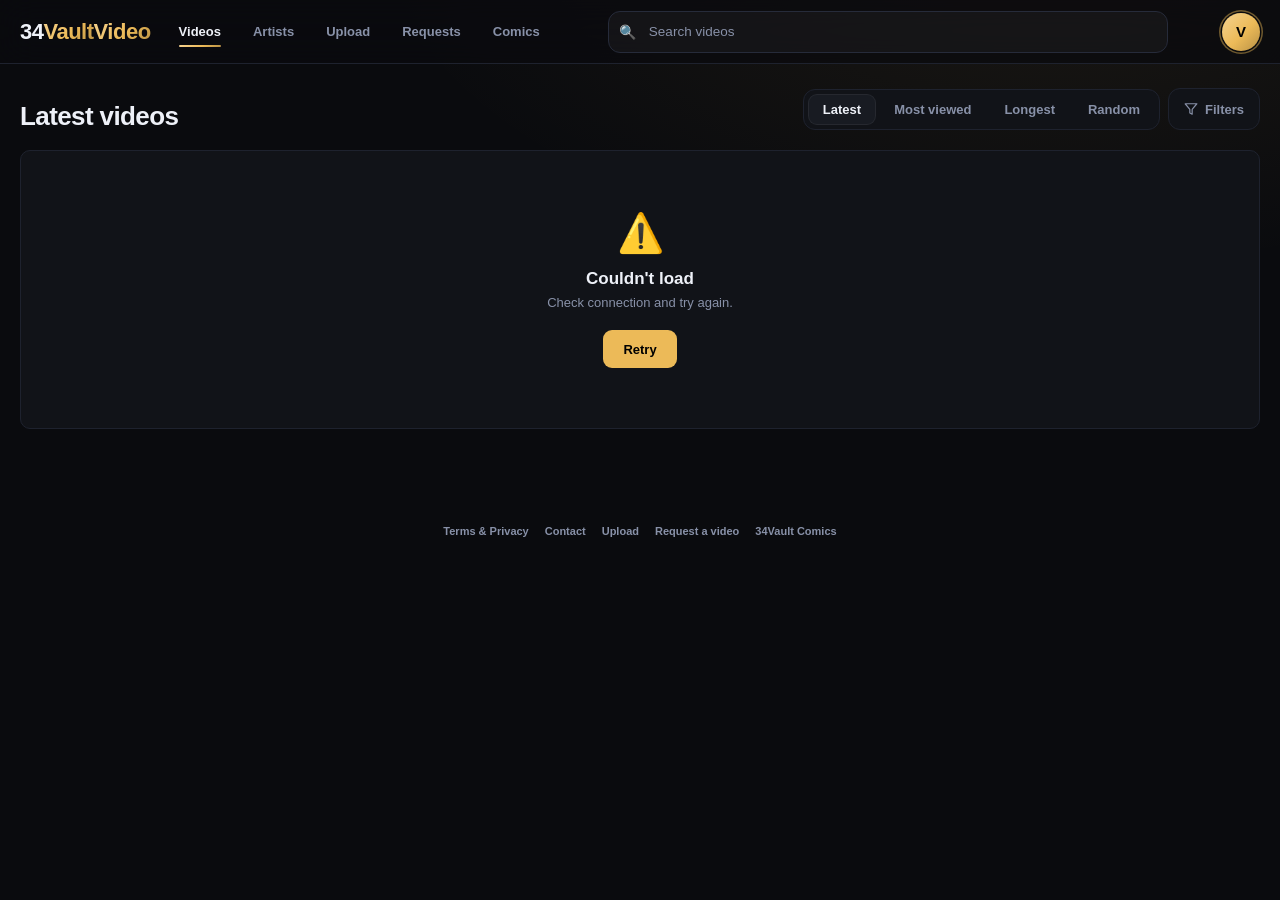
==== commit 324361c0: "Tube-site layer: hover scrubbing + real density The layout read as a generic dark template because i" ====
--- a/index.html
+++ b/index.html
@@ -14,6 +14,13 @@
 <link rel="preconnect" href="https://rule34video.com" />
 <link rel="dns-prefetch" href="https://rule34video.com" />
 <link rel="stylesheet" href="/shared.css" />
+  <link rel="preconnect" href="https://api.fontshare.com" crossorigin>
+  <link rel="preconnect" href="https://cdn.fontshare.com" crossorigin>
+  <!-- Clash Display was referenced by --font-display on both sites but never actually
+       loaded, so every heading silently fell back to Segoe UI — the brand typeface has
+       never rendered. Fontshare is its publisher; free for commercial use. -->
+  <link rel="stylesheet" href="https://api.fontshare.com/v2/css?f[]=clash-display@600,500,700&display=swap">
+
 <title>34VaultVideo - Free Rule34 &amp; Hentai Videos</title>
 <meta name="description" content="Watch thousands of free rule34 videos, hentai animations, and NSFW video clips. Streamed in up to 1080p, updated daily. Filter by tag, search, and sort by newest or most viewed." />
 <meta name="keywords" content="rule34 videos, hentai videos, r34 video, porn videos, nsfw animation, rule 34 porn, hentai animation, adult videos, xxx animation, free hentai videos, cartoon porn videos" />
@@ -790,6 +797,56 @@
   .cats{margin:0 0 18px;gap:7px}
   .cat-chip{height:32px;padding:0 12px;font-size:12px}
 }
+
+/* ══════════════════════════════════════════════════════════════════════════
+   TUBE LAYER — pornhub/rule34video density on 34Vault's palette.
+   Tube sites are dense, square-ish and loud; the previous layout was sparse,
+   round and quiet, which is why it read as a generic dark template rather than
+   a video site. Same components, retuned: more per screen, tighter radii,
+   heavier type, meta that actually says something.
+   ══════════════════════════════════════════════════════════════════════════ */
+.grid{gap:12px!important}
+@media(min-width:600px){.grid{grid-template-columns:repeat(3,1fr)!important;gap:12px!important}}
+@media(min-width:860px){.grid{grid-template-columns:repeat(4,1fr)!important;gap:13px!important}}
+@media(min-width:1100px){.grid{grid-template-columns:repeat(5,1fr)!important;gap:14px!important}}
+@media(min-width:1500px){.grid{grid-template-columns:repeat(6,1fr)!important;gap:14px!important}}
+
+.card:hover{transform:translateY(-3px)}
+.c-cover{
+  border-radius:7px!important;
+  box-shadow:0 8px 20px -14px rgba(0,0,0,.9)!important;
+}
+.card:hover .c-cover{border-color:var(--accent)!important}
+.c-title{
+  font-size:12.5px!important;line-height:1.32!important;font-weight:600!important;
+  margin-top:7px!important;
+  display:-webkit-box;-webkit-line-clamp:2;-webkit-box-orient:vertical;overflow:hidden;
+}
+.c-foot{margin-top:4px!important;gap:8px!important}
+.c-tag1{font-size:11px!important;font-weight:700!important}
+.c-views{font-size:11px!important}
+.c-dur{
+  border-radius:4px!important;font-size:11px!important;font-weight:800!important;
+  background:rgba(0,0,0,.82)!important;backdrop-filter:blur(3px);
+}
+.c-new{border-radius:4px!important;font-size:9.5px!important;letter-spacing:.6px!important}
+.c-bk{opacity:0;transition:opacity .18s}
+.card:hover .c-bk,.c-bk.on{opacity:1}   /* the star stops competing with the art */
+
+/* Header: heavier, tighter — a tube site announces itself */
+.disc-title{font-size:26px!important;font-weight:700!important;letter-spacing:-.6px!important}
+@media(max-width:600px){.disc-title{font-size:21px!important}}
+.grid-title{font-size:15px!important;font-weight:700!important}
+
+/* Scrub affordance: a thin progress hint on hover, like the preview scrubbers */
+.c-cover::after{
+  content:"";position:absolute;left:0;right:0;bottom:0;height:2px;
+  background:linear-gradient(90deg,var(--accent),transparent);
+  transform:scaleX(0);transform-origin:left;transition:transform .5s linear;
+}
+.card:hover .c-cover::after{transform:scaleX(1)}
+@media (prefers-reduced-motion:reduce){ .c-cover::after{display:none} }
+
 </style>
 </head>
 <body><noscript><div style="padding:40px 20px;text-align:center;font-family:sans-serif;color:#f0f0f0;background:#0a0b0e;min-height:100vh"><h1>34VaultVideo</h1><p style="margin-top:16px;color:#8b8fa8">This site requires JavaScript to function. Please enable JavaScript in your browser settings.</p></div></noscript>
@@ -1473,13 +1530,53 @@
 
 function getBadge(v){
   const now=Date.now();
+  // On the newest-first feed every item is by definition new — a badge on all of them is
+  // wallpaper. HOT still shows, because it's earned.
   const createdMs=v.createdAt?new Date(v.createdAt).getTime():0;
   const DAY=86400000;
   const daysSince=createdMs?Math.max(0.04,(now-createdMs)/DAY):null;
   const viewsPerDay=daysSince?Number(v.views||0)/daysSince:0;
   if(viewsPerDay>_avgViewsPerDay*3) return{text:"HOT",cls:"badge-hot"};
-  if(createdMs&&(now-createdMs)<2*DAY) return{text:"NEW",cls:"badge-new"};
+  if(createdMs&&(now-createdMs)<2*DAY&&sortMode!=="new") return{text:"NEW",cls:"badge-new"};
   return null;
+}
+
+
+// ── HOVER SCRUB ──────────────────────────────────────────────────────────────
+// rule34video stores 10 screenshots per video (.../320x180/1..10.jpg) and the
+// catalogue already points at frame 3. Hovering a card cycles them, and dragging
+// across the thumbnail on touch scrubs by finger position — the preview behaviour
+// people expect from a tube site, with no video decoding and no extra API calls.
+// Frames only load on hover, so browsing costs nothing extra.
+function attachScrub(card, thumbUrl) {
+  const img = card.querySelector(".c-img");
+  const m = /^(.*\/320x180\/)(\d+)(\.jpg.*)$/.exec(thumbUrl || "");
+  if (!img || !m) return;                      // CDN-mirrored thumbs have no frame set
+  const base = m[1], ext = m[3], original = thumbUrl, FRAMES = 10;
+  let timer = null, i = 1, warmed = false;
+
+  const show = (n) => { img.src = base + n + ext; };
+  const warm = () => {                          // prefetch once so cycling isn't janky
+    if (warmed) return; warmed = true;
+    for (let n = 1; n <= FRAMES; n++) { const p = new Image(); p.src = base + n + ext; }
+  };
+  const start = () => {
+    if (timer) return;
+    warm(); i = 1;
+    timer = setInterval(() => { i = (i % FRAMES) + 1; show(i); }, 550);
+  };
+  const stop = () => { clearInterval(timer); timer = null; img.src = original; };
+
+  card.addEventListener("mouseenter", start);
+  card.addEventListener("mouseleave", stop);
+  card.addEventListener("touchstart", warm, { passive: true });
+  card.addEventListener("touchmove", (e) => {   // drag across the thumb to scrub
+    const t = e.touches[0]; if (!t) return;
+    const r = img.getBoundingClientRect();
+    const pct = Math.min(1, Math.max(0, (t.clientX - r.left) / r.width));
+    show(Math.min(FRAMES, Math.floor(pct * FRAMES) + 1));
+  }, { passive: true });
+  card.addEventListener("touchend", stop, { passive: true });
 }
 
 function mkCard(v,favs){
@@ -1499,7 +1596,6 @@
         <img class="c-img" src="${esc(thumb)}" alt="${esc(title)}" loading="lazy" decoding="async" referrerpolicy="no-referrer"
           onerror="__thumbFall(this,'${esc(String(v.sourceId||""))}')" />
         ${v.duration?`<div class="c-dur"><svg viewBox="0 0 24 24"><polygon points="7 4 20 12 7 20 7 4"/></svg>${fmtDur(v.duration)}</div>`:""}
-        <div class="c-hd">HD</div>
         <div class="c-play"><span><svg viewBox="0 0 24 24"><polygon points="7 4 20 12 7 20 7 4"/></svg></span></div>
       </div>
       <div class="c-title">${esc(title)}</div>
@@ -1542,6 +1638,7 @@
     });
     card.addEventListener("mouseleave",stop);
   }
+  attachScrub(card, thumb);
   return card;
 }
 // Derive the frame-screenshot base from a thumb URL (.../320x180/3.jpg -> .../320x180/)
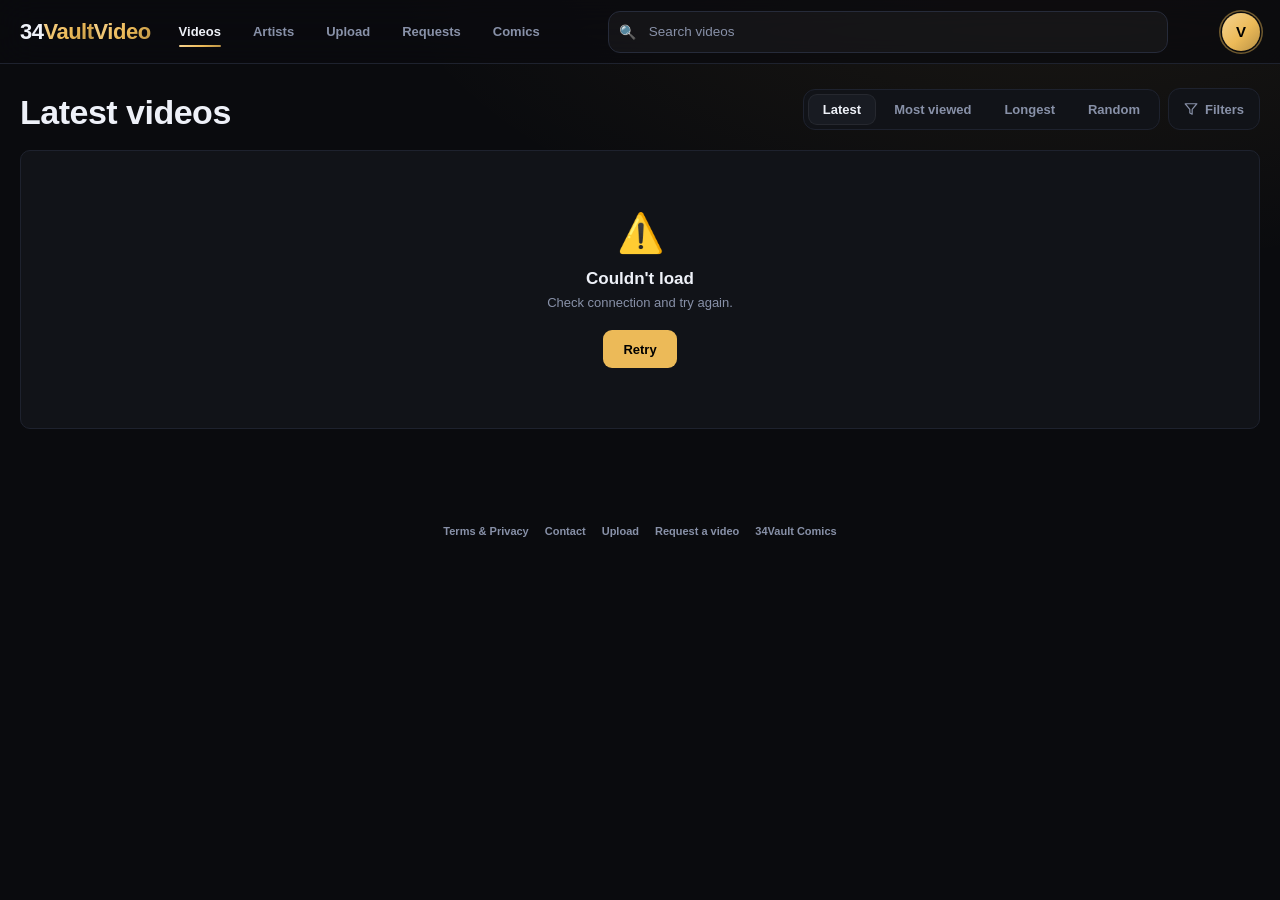
==== commit 0d1d5636: "Phone-first pass; revert desktop density to match the reference I measured rule34video's own stylesh" ====
--- a/index.html
+++ b/index.html
@@ -799,54 +799,61 @@
 }
 
 /* ══════════════════════════════════════════════════════════════════════════
-   TUBE LAYER — pornhub/rule34video density on 34Vault's palette.
-   Tube sites are dense, square-ish and loud; the previous layout was sparse,
-   round and quiet, which is why it read as a generic dark template rather than
-   a video site. Same components, retuned: more per screen, tighter radii,
-   heavier type, meta that actually says something.
+   TUBE LAYER — phone-first, matched to rule34video's actual breakpoints.
+   Measured from their stylesheet: 2 columns under 567px, 3 under 768px,
+   4 on desktop. My first pass went to 5-6 on desktop, which was denser than
+   the reference and read as cramped. Reverted, and the real work moved to
+   phones — where 156px of chrome sat above the first video.
    ══════════════════════════════════════════════════════════════════════════ */
-.grid{gap:12px!important}
+.grid{gap:10px!important}
 @media(min-width:600px){.grid{grid-template-columns:repeat(3,1fr)!important;gap:12px!important}}
-@media(min-width:860px){.grid{grid-template-columns:repeat(4,1fr)!important;gap:13px!important}}
-@media(min-width:1100px){.grid{grid-template-columns:repeat(5,1fr)!important;gap:14px!important}}
-@media(min-width:1500px){.grid{grid-template-columns:repeat(6,1fr)!important;gap:14px!important}}
+@media(min-width:860px){.grid{grid-template-columns:repeat(4,1fr)!important;gap:14px!important}}
+@media(min-width:1600px){.grid{grid-template-columns:repeat(5,1fr)!important;gap:16px!important}}
 
 .card:hover{transform:translateY(-3px)}
-.c-cover{
-  border-radius:7px!important;
-  box-shadow:0 8px 20px -14px rgba(0,0,0,.9)!important;
-}
+.c-cover{border-radius:7px!important;box-shadow:0 8px 20px -14px rgba(0,0,0,.9)!important}
 .card:hover .c-cover{border-color:var(--accent)!important}
-.c-title{
-  font-size:12.5px!important;line-height:1.32!important;font-weight:600!important;
-  margin-top:7px!important;
-  display:-webkit-box;-webkit-line-clamp:2;-webkit-box-orient:vertical;overflow:hidden;
-}
+.c-title{font-size:13px!important;line-height:1.3!important;font-weight:600!important;margin-top:7px!important;
+  display:-webkit-box;-webkit-line-clamp:2;-webkit-box-orient:vertical;overflow:hidden}
 .c-foot{margin-top:4px!important;gap:8px!important}
 .c-tag1{font-size:11px!important;font-weight:700!important}
 .c-views{font-size:11px!important}
-.c-dur{
-  border-radius:4px!important;font-size:11px!important;font-weight:800!important;
-  background:rgba(0,0,0,.82)!important;backdrop-filter:blur(3px);
-}
+.c-dur{border-radius:4px!important;font-size:11px!important;font-weight:800!important;
+  background:rgba(0,0,0,.82)!important;backdrop-filter:blur(3px)}
 .c-new{border-radius:4px!important;font-size:9.5px!important;letter-spacing:.6px!important}
+
+/* Bookmark: hidden until hover on desktop, but ALWAYS a 44px target on touch */
 .c-bk{opacity:0;transition:opacity .18s}
-.card:hover .c-bk,.c-bk.on{opacity:1}   /* the star stops competing with the art */
-
-/* Header: heavier, tighter — a tube site announces itself */
-.disc-title{font-size:26px!important;font-weight:700!important;letter-spacing:-.6px!important}
-@media(max-width:600px){.disc-title{font-size:21px!important}}
-.grid-title{font-size:15px!important;font-weight:700!important}
-
-/* Scrub affordance: a thin progress hint on hover, like the preview scrubbers */
-.c-cover::after{
-  content:"";position:absolute;left:0;right:0;bottom:0;height:2px;
+.card:hover .c-bk,.c-bk.on{opacity:1}
+@media(hover:none){
+  .c-bk{opacity:1;width:44px!important;height:44px!important;display:grid!important;place-items:center!important}
+}
+
+.c-cover::after{content:"";position:absolute;left:0;right:0;bottom:0;height:2px;
   background:linear-gradient(90deg,var(--accent),transparent);
-  transform:scaleX(0);transform-origin:left;transition:transform .5s linear;
-}
+  transform:scaleX(0);transform-origin:left;transition:transform .5s linear}
 .card:hover .c-cover::after{transform:scaleX(1)}
 @media (prefers-reduced-motion:reduce){ .c-cover::after{display:none} }
 
+/* ── PHONE: claw back the 156px of chrome above the first video ───────────── */
+@media(max-width:600px){
+  /* the page title repeats what the active sort pill already says */
+  .disc-head{margin-bottom:10px!important}
+  .disc-title{font-size:19px!important;font-weight:700!important;letter-spacing:-.4px!important}
+  .disc-titles{margin-bottom:0!important}
+
+  /* sort pills were wrapping to two lines — one scrolling row instead */
+  .disc-sorts,.sort-row{display:flex!important;flex-wrap:nowrap!important;overflow-x:auto!important;
+    gap:6px!important;scrollbar-width:none;-webkit-overflow-scrolling:touch}
+  .disc-sorts::-webkit-scrollbar,.sort-row::-webkit-scrollbar{display:none}
+  .disc-sorts>*,.sort-row>*{flex-shrink:0!important;white-space:nowrap!important;
+    height:34px!important;padding:0 12px!important;font-size:12.5px!important}
+
+  .filter-strip .filter-inner{padding:0 10px!important}
+  .grid{gap:9px!important}
+  .c-title{font-size:12.5px!important;margin-top:6px!important}
+  .c-foot{margin-top:3px!important}
+}
 </style>
 </head>
 <body><noscript><div style="padding:40px 20px;text-align:center;font-family:sans-serif;color:#f0f0f0;background:#0a0b0e;min-height:100vh"><h1>34VaultVideo</h1><p style="margin-top:16px;color:#8b8fa8">This site requires JavaScript to function. Please enable JavaScript in your browser settings.</p></div></noscript>
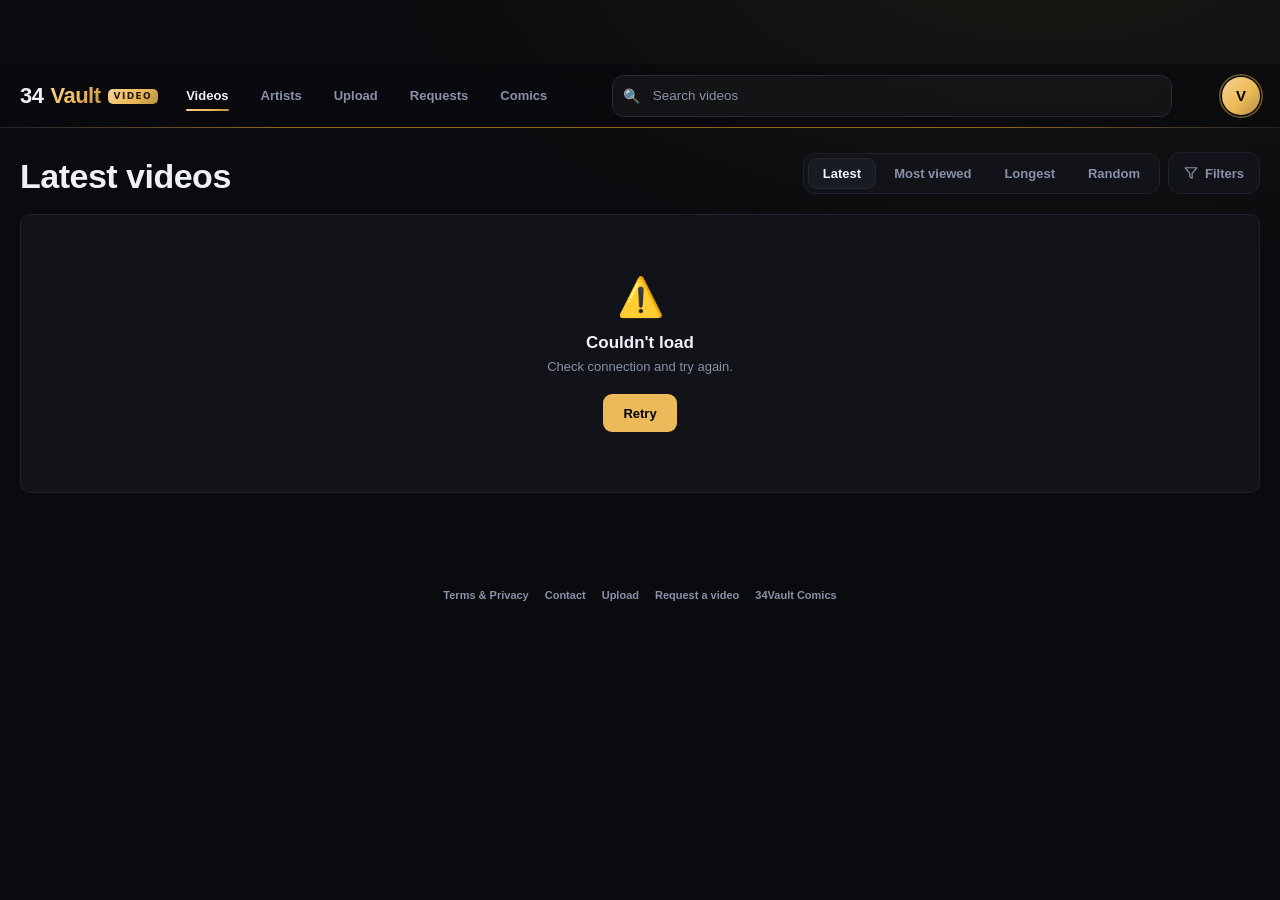
==== commit 6d369e01: "Fix the brand lockup: 34Vault + VIDEO chip The mark was 34<span>Vault</span><span>Video</span>, whic" ====
--- a/index.html
+++ b/index.html
@@ -798,61 +798,29 @@
   .cat-chip{height:32px;padding:0 12px;font-size:12px}
 }
 
-/* ══════════════════════════════════════════════════════════════════════════
-   TUBE LAYER — phone-first, matched to rule34video's actual breakpoints.
-   Measured from their stylesheet: 2 columns under 567px, 3 under 768px,
-   4 on desktop. My first pass went to 5-6 on desktop, which was denser than
-   the reference and read as cramped. Reverted, and the real work moved to
-   phones — where 156px of chrome sat above the first video.
-   ══════════════════════════════════════════════════════════════════════════ */
-.grid{gap:10px!important}
-@media(min-width:600px){.grid{grid-template-columns:repeat(3,1fr)!important;gap:12px!important}}
-@media(min-width:860px){.grid{grid-template-columns:repeat(4,1fr)!important;gap:14px!important}}
-@media(min-width:1600px){.grid{grid-template-columns:repeat(5,1fr)!important;gap:16px!important}}
-
-.card:hover{transform:translateY(-3px)}
-.c-cover{border-radius:7px!important;box-shadow:0 8px 20px -14px rgba(0,0,0,.9)!important}
-.card:hover .c-cover{border-color:var(--accent)!important}
-.c-title{font-size:13px!important;line-height:1.3!important;font-weight:600!important;margin-top:7px!important;
-  display:-webkit-box;-webkit-line-clamp:2;-webkit-box-orient:vertical;overflow:hidden}
-.c-foot{margin-top:4px!important;gap:8px!important}
-.c-tag1{font-size:11px!important;font-weight:700!important}
-.c-views{font-size:11px!important}
-.c-dur{border-radius:4px!important;font-size:11px!important;font-weight:800!important;
-  background:rgba(0,0,0,.82)!important;backdrop-filter:blur(3px)}
-.c-new{border-radius:4px!important;font-size:9.5px!important;letter-spacing:.6px!important}
-
-/* Bookmark: hidden until hover on desktop, but ALWAYS a 44px target on touch */
-.c-bk{opacity:0;transition:opacity .18s}
-.card:hover .c-bk,.c-bk.on{opacity:1}
-@media(hover:none){
-  .c-bk{opacity:1;width:44px!important;height:44px!important;display:grid!important;place-items:center!important}
-}
-
-.c-cover::after{content:"";position:absolute;left:0;right:0;bottom:0;height:2px;
-  background:linear-gradient(90deg,var(--accent),transparent);
-  transform:scaleX(0);transform-origin:left;transition:transform .5s linear}
-.card:hover .c-cover::after{transform:scaleX(1)}
-@media (prefers-reduced-motion:reduce){ .c-cover::after{display:none} }
-
-/* ── PHONE: claw back the 156px of chrome above the first video ───────────── */
-@media(max-width:600px){
-  /* the page title repeats what the active sort pill already says */
-  .disc-head{margin-bottom:10px!important}
-  .disc-title{font-size:19px!important;font-weight:700!important;letter-spacing:-.4px!important}
-  .disc-titles{margin-bottom:0!important}
-
-  /* sort pills were wrapping to two lines — one scrolling row instead */
-  .disc-sorts,.sort-row{display:flex!important;flex-wrap:nowrap!important;overflow-x:auto!important;
-    gap:6px!important;scrollbar-width:none;-webkit-overflow-scrolling:touch}
-  .disc-sorts::-webkit-scrollbar,.sort-row::-webkit-scrollbar{display:none}
-  .disc-sorts>*,.sort-row>*{flex-shrink:0!important;white-space:nowrap!important;
-    height:34px!important;padding:0 12px!important;font-size:12.5px!important}
-
-  .filter-strip .filter-inner{padding:0 10px!important}
-  .grid{gap:9px!important}
-  .c-title{font-size:12.5px!important;margin-top:6px!important}
-  .c-foot{margin-top:3px!important}
+/* ── BRAND LOCKUP ────────────────────────────────────────────────────────────
+   The mark used to be 34<span>Vault</span><span>Video</span>, which put BOTH
+   words in the amber gradient — so it read as one invented word, "34VaultVideo",
+   and the actual brand disappeared. Now it matches 34vault.com exactly (34 +
+   amber Vault) with VIDEO demoted to a product chip beside it. Same mark, two
+   properties. Clash Display now that the font actually loads.
+   ──────────────────────────────────────────────────────────────────────────── */
+.brand{display:inline-flex;align-items:center;gap:7px}
+.brand-tag{
+  font-family:var(--font-ui,system-ui),sans-serif;font-style:normal;
+  font-size:9px;font-weight:900;letter-spacing:1.4px;
+  padding:3px 6px;border-radius:5px;line-height:1;
+  background:var(--grad-accent);color:#241a08;
+  position:relative;top:1px;
+}
+@media(max-width:380px){.brand-tag{display:none}}
+
+/* Header: a 1px amber hairline under the bar — the same signal the comic site's
+   accent gives, so both properties read as one brand at a glance. */
+.topbar{position:relative}
+.topbar::after{
+  content:"";position:absolute;left:0;right:0;bottom:-1px;height:1px;
+  background:linear-gradient(90deg,transparent,rgba(245,158,11,.55) 22%,rgba(245,158,11,.55) 78%,transparent);
 }
 </style>
 </head>
@@ -861,7 +829,7 @@
 <!-- ━━━ TOPBAR ━━━ -->
 <header class="topbar">
   <div class="topbar-inner">
-    <div class="brand" onclick="location.href='index.html'">34<span>Vault</span><span>Video</span></div>
+    <div class="brand" onclick="location.href='index.html'">34<span>Vault</span><i class="brand-tag">VIDEO</i></div>
 
     <div class="nav-pills">
       <button class="nav-pill on" onclick="location.href='index.html'">Videos</button>
@@ -1548,44 +1516,6 @@
   return null;
 }
 
-
-// ── HOVER SCRUB ──────────────────────────────────────────────────────────────
-// rule34video stores 10 screenshots per video (.../320x180/1..10.jpg) and the
-// catalogue already points at frame 3. Hovering a card cycles them, and dragging
-// across the thumbnail on touch scrubs by finger position — the preview behaviour
-// people expect from a tube site, with no video decoding and no extra API calls.
-// Frames only load on hover, so browsing costs nothing extra.
-function attachScrub(card, thumbUrl) {
-  const img = card.querySelector(".c-img");
-  const m = /^(.*\/320x180\/)(\d+)(\.jpg.*)$/.exec(thumbUrl || "");
-  if (!img || !m) return;                      // CDN-mirrored thumbs have no frame set
-  const base = m[1], ext = m[3], original = thumbUrl, FRAMES = 10;
-  let timer = null, i = 1, warmed = false;
-
-  const show = (n) => { img.src = base + n + ext; };
-  const warm = () => {                          // prefetch once so cycling isn't janky
-    if (warmed) return; warmed = true;
-    for (let n = 1; n <= FRAMES; n++) { const p = new Image(); p.src = base + n + ext; }
-  };
-  const start = () => {
-    if (timer) return;
-    warm(); i = 1;
-    timer = setInterval(() => { i = (i % FRAMES) + 1; show(i); }, 550);
-  };
-  const stop = () => { clearInterval(timer); timer = null; img.src = original; };
-
-  card.addEventListener("mouseenter", start);
-  card.addEventListener("mouseleave", stop);
-  card.addEventListener("touchstart", warm, { passive: true });
-  card.addEventListener("touchmove", (e) => {   // drag across the thumb to scrub
-    const t = e.touches[0]; if (!t) return;
-    const r = img.getBoundingClientRect();
-    const pct = Math.min(1, Math.max(0, (t.clientX - r.left) / r.width));
-    show(Math.min(FRAMES, Math.floor(pct * FRAMES) + 1));
-  }, { passive: true });
-  card.addEventListener("touchend", stop, { passive: true });
-}
-
 function mkCard(v,favs){
   const slug=v.slug||"",title=v.title||"Untitled",
         // CDN-direct thumb (mirrored in R2); __thumbFall retries via the API proxy
@@ -1645,7 +1575,6 @@
     });
     card.addEventListener("mouseleave",stop);
   }
-  attachScrub(card, thumb);
   return card;
 }
 // Derive the frame-screenshot base from a thumb URL (.../320x180/3.jpg -> .../320x180/)
